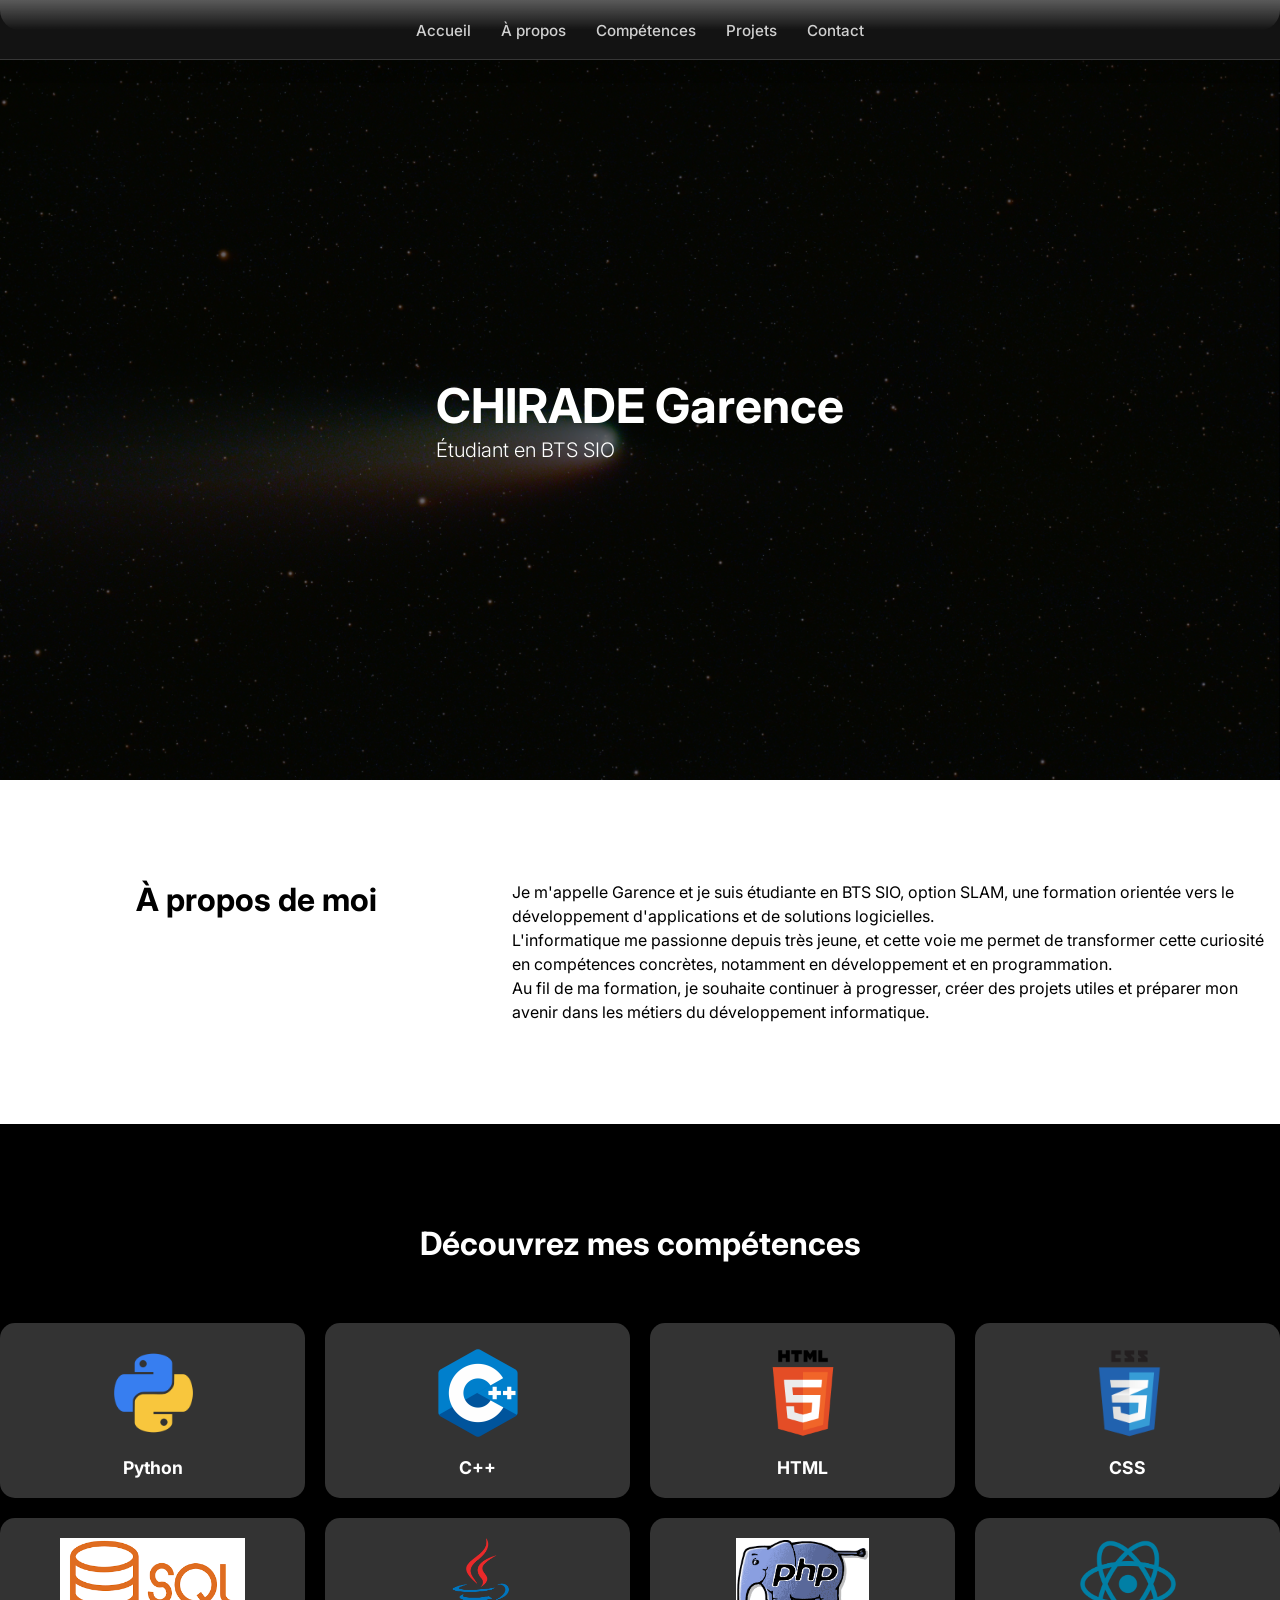
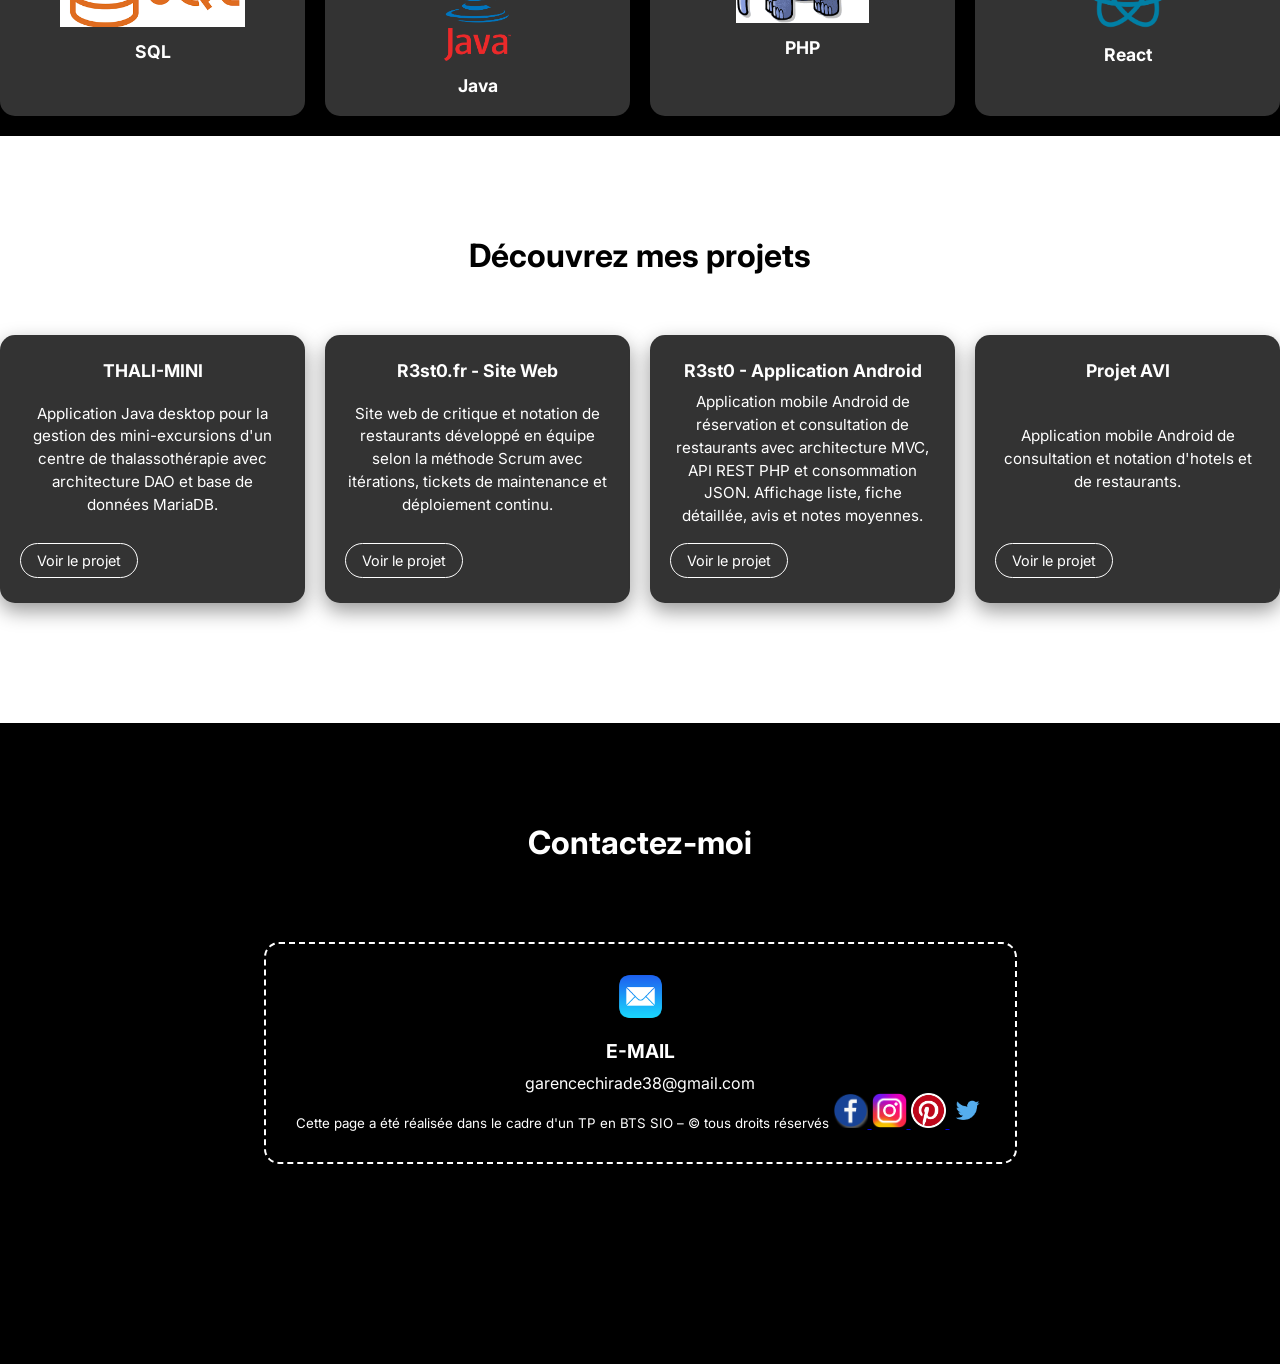
==== main/index.html @ 7b04d6c6 "ajout du site" ====
<!DOCTYPE html>
<html>
  <head>
    <meta charset="utf-8" />
    <title>Mon portfolio</title>
    <meta name="description" content="Ceci est mon portfolio étudiant" />
    <link href="https://fonts.googleapis.com/icon?family=Material+Icons" rel="stylesheet">
    <link rel="stylesheet" href="style.css">
  </head>

  <body>
    <!-- SVG Filters for Liquid Glass Effect -->
    <svg>
      <defs>
        <filter id="glass-distortion">
          <feTurbulence type="fractalNoise" baseFrequency="0.02" numOctaves="3" result="noise" />
          <feDisplacementMap in="SourceGraphic" in2="noise" scale="2" />
        </filter>
      </defs>
    </svg>

    <!-- Navigation Bar -->
    <nav>
      <div class="nav-glass-base"></div>
      <div class="nav-glass-tint"></div>
      <div class="nav-glass-shine"></div>

      <div class="nav-content">
        <ul class="nav-links">
          <li><a href="#home">Accueil</a></li>
          <li><a href="#about">À propos</a></li>
          <li><a href="#competences">Compétences</a></li>
          <li><a href="#projets">Projets</a></li>
          <li><a href="#contact">Contact</a></li>
        </ul>

        <button class="nav-toggle" id="nav-toggle">
          <span></span>
          <span></span>
          <span></span>
        </button>
      </div>
    </nav>

    <!-- Bande pour éviter que la navbar morde sur l'image -->
    <div class="nav-spacer"></div>

    <!-- Slider / Hero -->
    <div class="slider" id="home">
      <img src="../img/comete.jpg" class="slider-background" alt="Fond comète" />
      <div class="slider-content">
        <h1>CHIRADE Garence</h1>
        <p>Étudiant en BTS SIO</p>
      </div>
    </div>

    <!-- À propos -->
    <div class="section" id="about">
      <div class="boxed">
        <div class="flex">
          <div class="w40 boxed text-center">
            <h2>À propos de moi</h2>
          </div>
          <div class="w60">
            <p>
              Je m'appelle Garence et je suis étudiante en BTS SIO, option SLAM, une formation orientée vers le développement d'applications et de solutions logicielles.
            </p>
            <p>
              L'informatique me passionne depuis très jeune, et cette voie me permet de transformer cette curiosité en compétences concrètes, notamment en développement et en programmation.
            </p>
            <p>
              Au fil de ma formation, je souhaite continuer à progresser, créer des projets utiles et préparer mon avenir dans les métiers du développement informatique.
            </p>
          </div>
        </div>
      </div>
    </div>

    <!-- Compétences -->
    <div class="section dark" id="competences">
      <div class="boxed text-center">
        <h2>Découvrez mes compétences</h2>
        <div class="flex gap20">
          <div class="w25 skill end2">
            <a href="https://www.python.org/">
              <img src="../img/python.png" alt="Logo Python">
            </a>
            <h3>Python</h3>
          </div>
          <div class="w25 skill end2">
            <a href="https://fr.wikipedia.org/wiki/C%2B%2B/">
              <img src="../img/c++.png" alt="Logo C++">
            </a>
            <h3>C++</h3>
          </div>
          <div class="w25 skill end2">
            <a href="https://developer.mozilla.org/fr/docs/Web/HTML">
              <img src="../img/html.png" alt="Logo HTML">
            </a>
            <h3>HTML</h3>
          </div>
          <div class="w25 skill end2">
            <a href="https://developer.mozilla.org/fr/docs/Web/CSS">
              <img src="../img/css.png" alt="Logo CSS">
            </a>
            <h3>CSS</h3>
          </div>
        </div>


        <div class="flex gap20">
          <div class="w25 skill end2">
            <a href="https://fr.wikipedia.org/wiki/Structured_Query_Language">
              <img src="../img/sql.png" alt="Logo SQL" style="width:70%;">
            </a>
            <h3>SQL</h3>
          </div>
          <div class="w25 skill end2">
            <a href="https://fr.wikipedia.org/wiki/Java_(langage)">
              <img src="../img/java.png" alt="Logo Java" style="width:25%;">
            </a>
            <h3>Java</h3>
          </div>
          <div class="w25 skill end2">
            <a href="https://fr.wikipedia.org/wiki/PHP">
              <img src="../img/php.png" alt="Logo PHP"style="width:50%;">
            </a>
            <h3>PHP</h3>
          </div>
          <div class="w25 skill end2">
            <a href="https://fr.react.dev/">
              <img src="../img/react.png" alt="Logo React">
            </a>
            <h3>React</h3>
        </div>
      </div>
    </div>

    <div class="section" id="projets">
      <div class="boxed text-center">
        <h2 style="color: black;">Découvrez mes projets</h2>
        <div class="flex gap20">
          <div class="w25 projet-card">
            <h3>THALI-MINI</h3>
            <p>Application Java desktop pour la gestion des mini-excursions d'un centre de thalassothérapie avec architecture DAO et base de données MariaDB.</p>
            <a href="../projets/projet1_detail.html" class="btn-projet">Voir le projet</a>
          </div>
          
          <div class="w25 projet-card">
            <h3>R3st0.fr - Site Web</h3>
            <p>Site web de critique et notation de restaurants développé en équipe selon la méthode Scrum avec itérations, tickets de maintenance et déploiement continu.</p>
            <a href="../projets/projet2_detail.html" class="btn-projet">Voir le projet</a>
          </div>
          
          <div class="w25 projet-card">
            <h3>R3st0 - Application Android</h3>
            <p>Application mobile Android de réservation et consultation de restaurants avec architecture MVC, API REST PHP et consommation JSON. Affichage liste, fiche détaillée, avis et notes moyennes.</p>
            <a href="../projets/projet3_detail.html" class="btn-projet">Voir le projet</a>
          </div>
          
          <div class="w25 projet-card">
            <h3>Projet AVI</h3>
            <p>Application mobile Android de consultation et notation d'hotels et de restaurants.</p>
            <a href="#" class="btn-projet">Voir le projet</a>
          </div>
        </div>
      </div>
    </div>

    <!-- Contact -->
    <div class="section dark" id="contact">
      <div class="boxed text-center">
        <h2>Contactez-moi</h2>
        <div class="flex content-center">
          <div class="contact">
            <span class="icon text-center">
              <img class="imgend" src="../img/email.png" alt="Icône email">
            </span>
            <span class="label">E-mail</span>
            <span class="value">garencechirade38@gmail.com</span>
            <small class="end">
              Cette page a été réalisée dans le cadre d'un TP en BTS SIO – © tous droits réservés
              <a href="https://www.facebook.com/">
                <img class="imgend" src="../img/logo_facebook.png" alt="logo_facebook">
              </a>
              <a href="https://www.instagram.com/">
                <img class="imgend" src="../img/logo_insta.png" alt="logo_instagram">
              </a>
              <a href="https://fr.pinterest.com/">
                <img class="imgend" src="../img/logo_pinterest.png" alt="logo_pinterest">
              </a>
              <a href="https://x.com/?lang=fr">
                <img class="imgend" src="../img/logo_twitter.png" alt="logo_twitter">
              </a>
            </small>
          </div>
        </div>
      </div>
    </div>
  </body>
</html>
---- main/style.css ----
@import url('https://fonts.googleapis.com/css2?family=Inter:wght@100..900&display=swap');

/* Reset global */
* {
  margin: 0;
  padding: 0;
  box-sizing: border-box;
}
html {
  scroll-behavior: smooth;
}

body {
  font-family: "Inter", sans-serif;
  font-size: 16px;
}

/* --- SLIDER / HERO --- */

.slider {
  width: 100%;
  height: 80vh;
  position: relative;
  scroll-margin-top: 70px;
}

.slider-background {
  width: 100%;
  height: 100%;
  object-fit: cover;
  filter: brightness(40%);
}

.slider-content {
  position: absolute;
  top: 50%;
  left: 50%;
  transform: translate(-50%, -50%);
  text-align: center;
}

/* Hiérarchie des tailles de texte */
h1 {
  color: #fff;
  font-size: 3rem;      /* titre principal (slider) */
}

h2 {
  font-size: 2rem;      /* titres de sections */
  margin-bottom: 60px;
}

p {
  font-size: 1rem;      /* texte normal */
  line-height: 1.5em;
}

.slider-content p {
  color: #fff;
  font-size: 1.25rem;   /* sous-titre du slider, un peu plus grand que le texte normal */
  font-weight: 300;
  text-align: left;
}

/* --- SECTIONS GÉNÉRALES --- */

.section {
  padding: 100px 0;
  background-color: #fff;
}

.boxed {
  max-width: 1280px;
  margin-inline: auto;
}

.flex {
  display: flex;
}

.dark {
  background-color: black;
  color: #fff;
}

.w40 { width: 40%; }
.w60 { width: 60%; }
.w25 { width: 25%; }

.text-center {
  text-align: center;
}

.space-between {
  justify-content: space-between;
}

.gap20 {
  gap: 20px;
  margin-top: 20px;
  margin-bottom: 20px;
}

/* --- COMPÉTENCES --- */

.skill {
  background-color: #333;
  border-radius: 15px;
  padding: 20px;
}

.skill img {
  width: 100px;
}

.skill h3 {
  margin-top: 10px;
  font-size: 1.1rem;
}

/* zoom au survol sur les logos de compétences */
.end2 img {
  width: 100px;
  height: auto;
  transition: transform 0.3s;
}

.end2 img:hover {
  transform: scale(1.25);
}

/* --- CONTACT --- */

.icon {
  display: block;
  font-size: 40px;
}

.label {
  display: block;
  font-weight: 700;
  text-transform: uppercase;
  margin: 10px 0;
  font-size: 1.2rem;
}

.value {
  display: block;
  font-size: 1rem;
}

.contact {
  border: 2px dashed #fff;
  border-radius: 15px;
  padding: 30px;
  text-align: center;
  margin-top: 20px;
}

.content-center {
  justify-content: center;
}

.imgend {
  width: 45px;
}

.end img {
  width: 35px;
  height: auto;
  transition: transform 0.3s;
}

.end img:hover {
  transform: scale(1.25);
}

/* --- NAVBAR GLASS --- */

/* SVG Filter for Liquid Effect */
svg {
  position: absolute;
  width: 0;
  height: 0;
}

/* Navigation Bar Container */
nav {
  position: fixed;
  top: 0;
  left: 0;
  right: 0;
  z-index: 1000;
  padding: 0 20px;
  display: flex;
  align-items: center;
  justify-content: space-between;
  height: 60px;
  box-shadow: 0 4px 20px rgba(0, 0, 0, 0.2);
}

/* bande sous la navbar pour ne pas mordre sur l'image */
.nav-spacer {
  height: 60px;
  width: 100%;
  background: #000000;
}

/* Glass Effect Base Layer */
.nav-glass-base {
  position: absolute;
  top: 0;
  left: 0;
  right: 0;
  bottom: 0;
  background: rgba(255, 255, 255, 0.1);
  backdrop-filter: blur(10px);
  -webkit-backdrop-filter: blur(10px);
  border-bottom: 1px solid rgba(255, 255, 255, 0.2);
}

/* Glass Tint Layer */
.nav-glass-tint {
  position: absolute;
  top: 0;
  left: 0;
  right: 0;
  bottom: 0;
  background: rgba(0, 0, 0, 0.25);
  pointer-events: none;
}

/* Shine Layer */
.nav-glass-shine {
  position: absolute;
  top: 0;
  left: 0;
  right: 0;
  height: 50%;
  background: linear-gradient(180deg, rgba(255, 255, 255, 0.3) 0%, transparent 100%);
  pointer-events: none;
  border-radius: 0 0 20px 20px;
}

/* Navigation Content Container */
.nav-content {
  position: relative;
  z-index: 10;
  display: flex;
  align-items: center;
  justify-content: center;
  width: 100%;
  max-width: 1200px;
  margin: 0 auto;
}

/* Navigation Links */
.nav-links {
  display: flex;
  gap: 30px;
  list-style: none;
  align-items: center;
  height: 100%;
}

.nav-links a {
  color: rgba(255, 255, 255, 0.8);
  text-decoration: none;
  font-size: 0.95rem;
  font-weight: 500;
  transition: all 0.3s ease;
  position: relative;
  padding: 8px 0;
  display: flex;
  align-items: center;
  height: 60px;
}

.nav-links a::after {
  content: '';
  position: absolute;
  bottom: 0;
  left: 0;
  width: 0;
  height: 2px;
  background: #fff;
  transition: width 0.3s ease;
}

.nav-links a:hover {
  color: #fff;
}

.nav-links a:hover::after {
  width: 100%;
}

/* Toggle Button */
.nav-toggle {
  display: none;
  flex-direction: column;
  gap: 5px;
  background: none;
  border: none;
  cursor: pointer;
  z-index: 20;
}

.nav-toggle span {
  width: 25px;
  height: 2px;
  background: #fff;
  border-radius: 2px;
  transition: all 0.3s ease;
}

.nav-toggle.active span:nth-child(1) {
  transform: rotate(45deg) translate(10px, 10px);
}

.nav-toggle.active span:nth-child(2) {
  opacity: 0;
}

.nav-toggle.active span:nth-child(3) {
  transform: rotate(-45deg) translate(7px, -7px);
}

/* --- RESPONSIVE --- */

@media (max-width: 768px) {
  .nav-links {
    position: fixed;
    left: 0;
    top: 60px;
    width: 100%;
    flex-direction: column;
    gap: 0;
    background: rgba(0, 0, 0, 0.95);
    backdrop-filter: blur(10px);
    max-height: 0;
    overflow: hidden;
    transition: max-height 0.3s ease;
    padding: 0;
  }

  .nav-links.active {
    max-height: 400px;
    padding: 20px 0;
  }

  .nav-links a {
    justify-content: center;
    padding: 15px 20px;
    border-bottom: 1px solid rgba(255, 255, 255, 0.1);
  }

  .nav-toggle {
    display: flex;
  }

  .slider {
    height: 70vh;
  }

  h1 {
    font-size: 2.2rem;
  }

  .flex {
    flex-direction: column;
  }

  .w40,
  .w60,
  .w25 {
    width: 100%;
  }
}


/* --- PROJETS --- */
.projet-card {
background-color: #333;
color: #fff;
border-radius: 15px;
padding: 25px 20px;
display: flex;
flex-direction: column;
justify-content: space-between;
box-shadow: 0 8px 20px rgba(0, 0, 0, 0.4);
}

.projet-card h3 {
margin-bottom: 10px;
font-size: 1.1rem;
}

.projet-card p {
font-size: 0.95rem;
line-height: 1.5em;
margin-bottom: 15px;
}

.btn-projet {
display: inline-block;
align-self: flex-start;
padding: 8px 16px;
border-radius: 999px;
border: 1px solid #fff;
color: #fff;
text-decoration: none;
font-size: 0.9rem;
transition: all 0.3s ease;
}

.btn-projet:hover {
background-color: #fff;
color: #000;
transform: translateY(-2px);
}
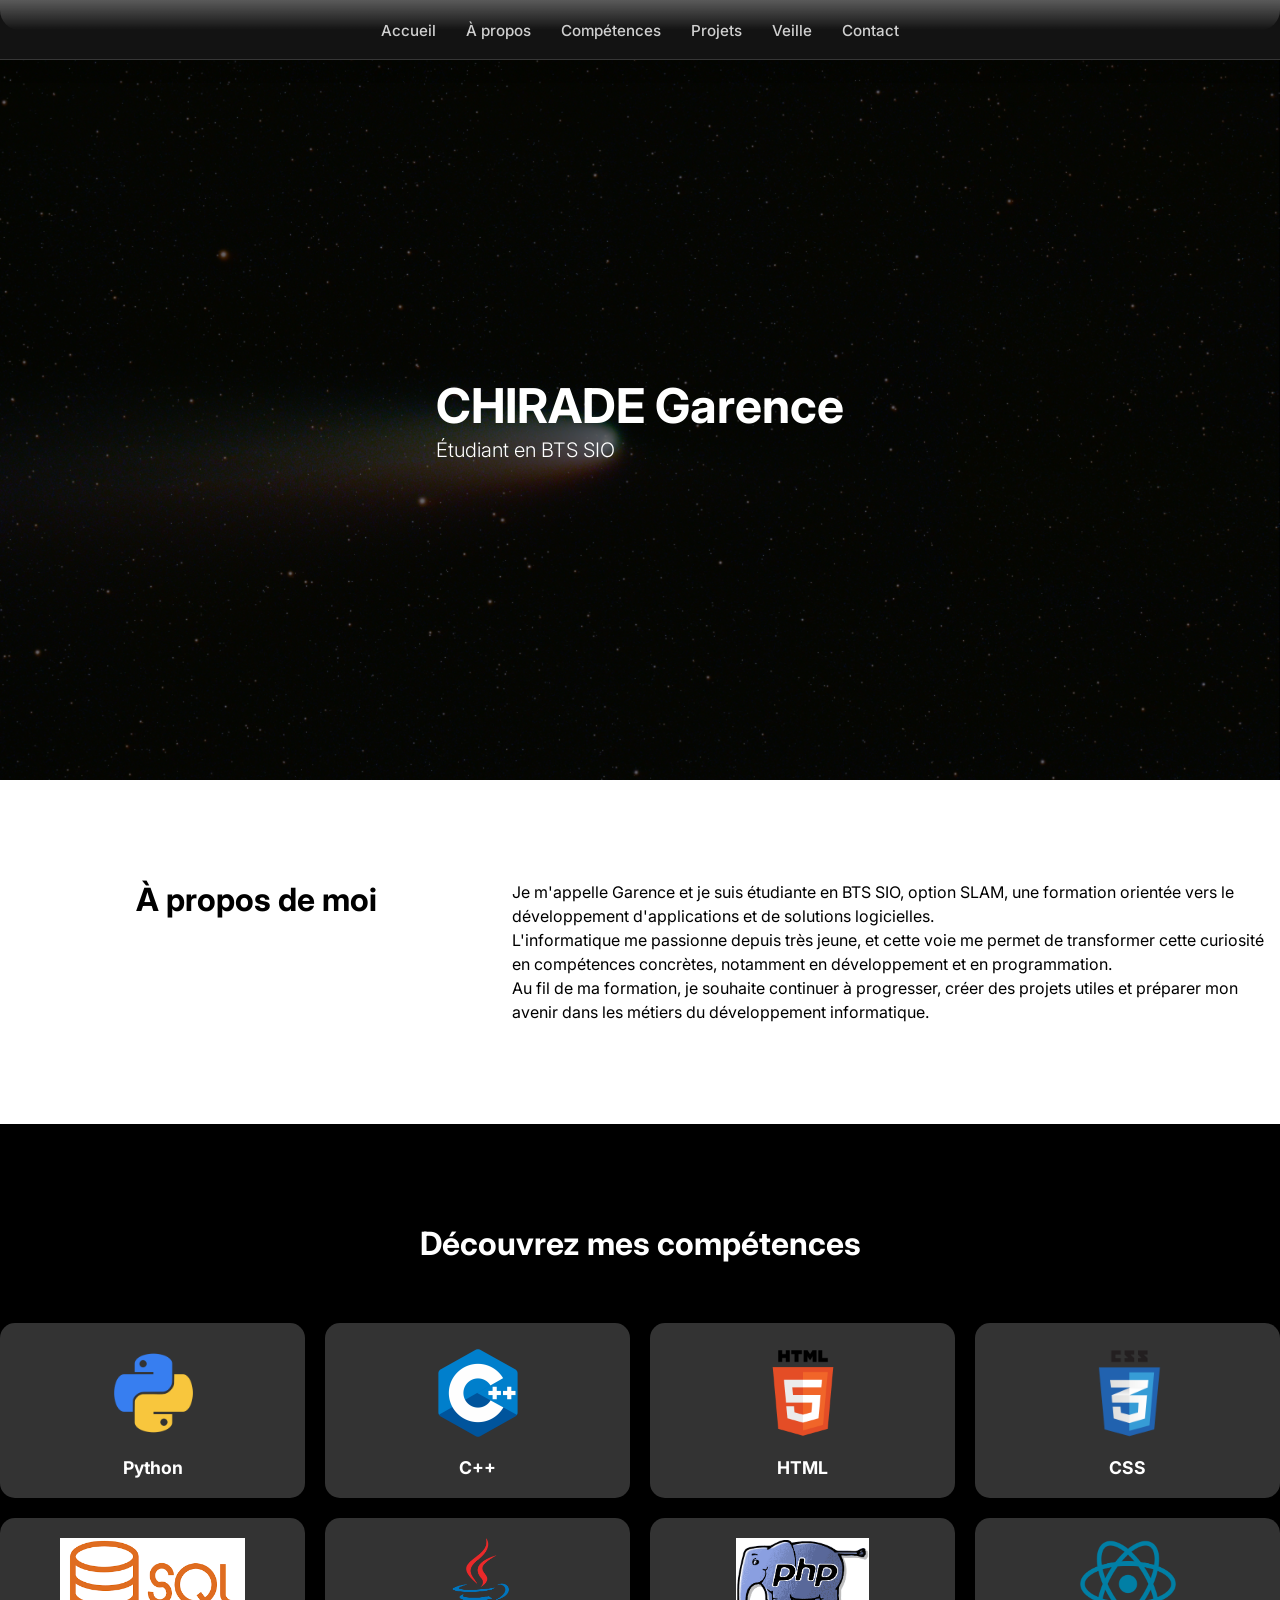
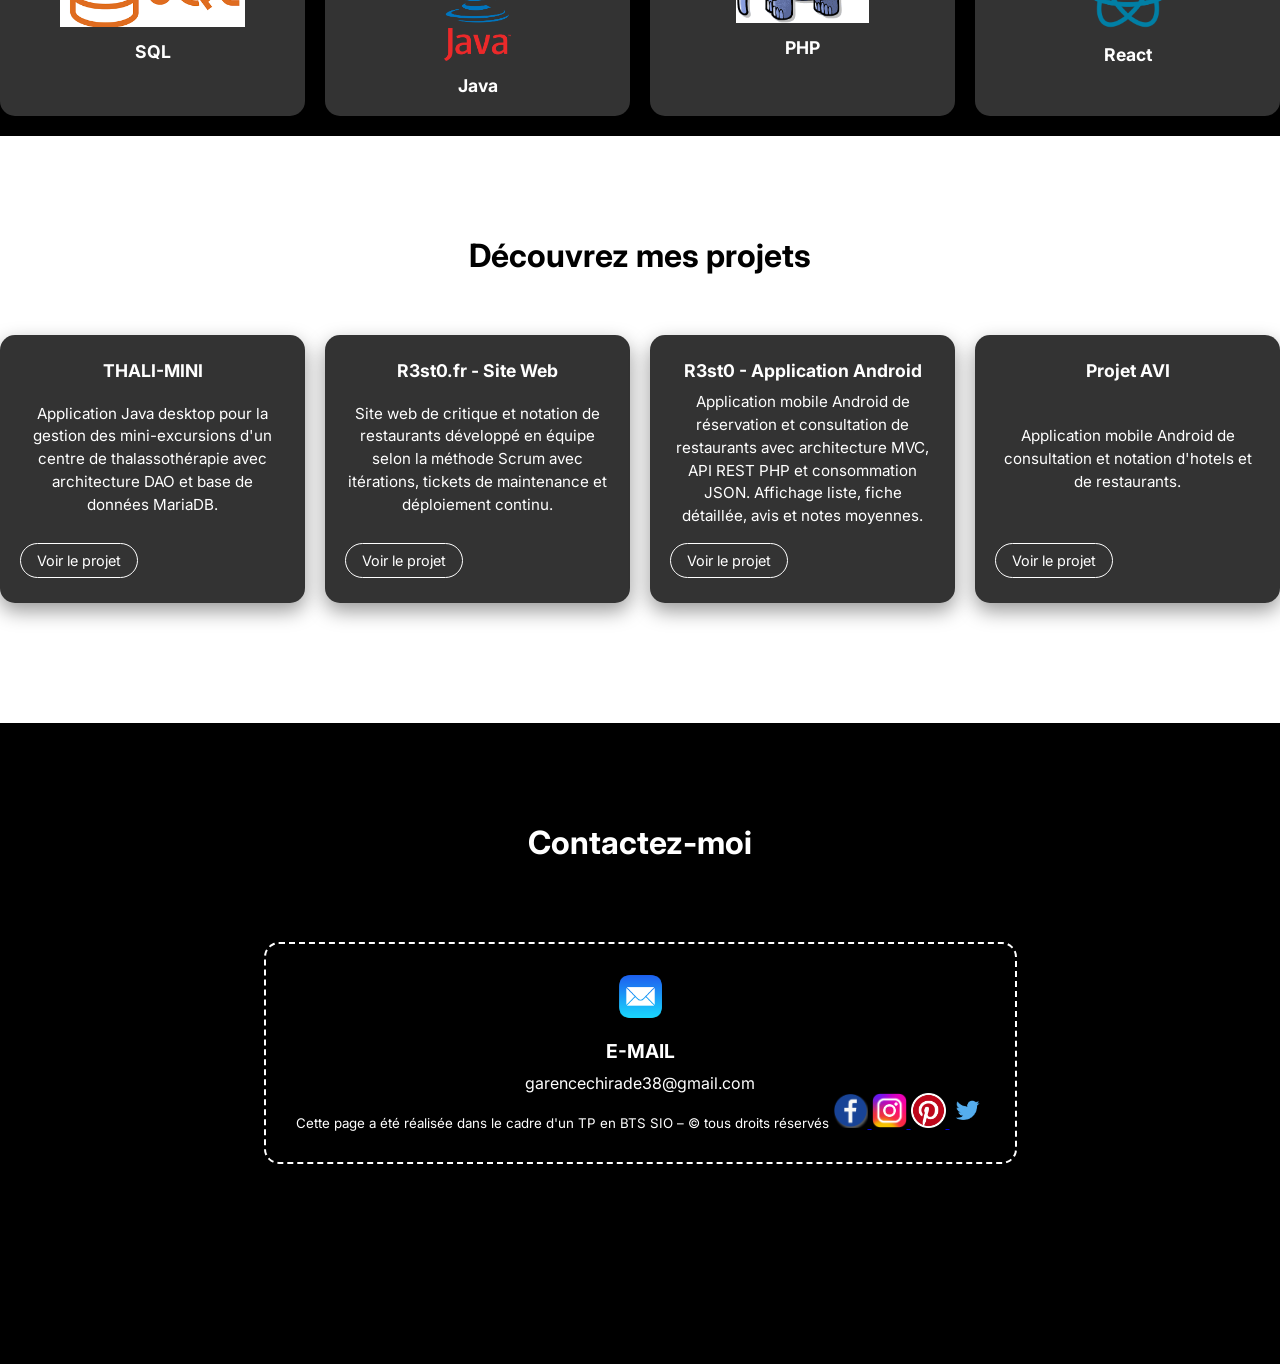
==== commit 0ac0a1f9: "ajout bouton veille" ====
--- a/main/index.html
+++ b/main/index.html
@@ -31,6 +31,7 @@
           <li><a href="#about">À propos</a></li>
           <li><a href="#competences">Compétences</a></li>
           <li><a href="#projets">Projets</a></li>
+          <li><a href="../veille_technologique/veille.html">Veille</a></li>
           <li><a href="#contact">Contact</a></li>
         </ul>
 
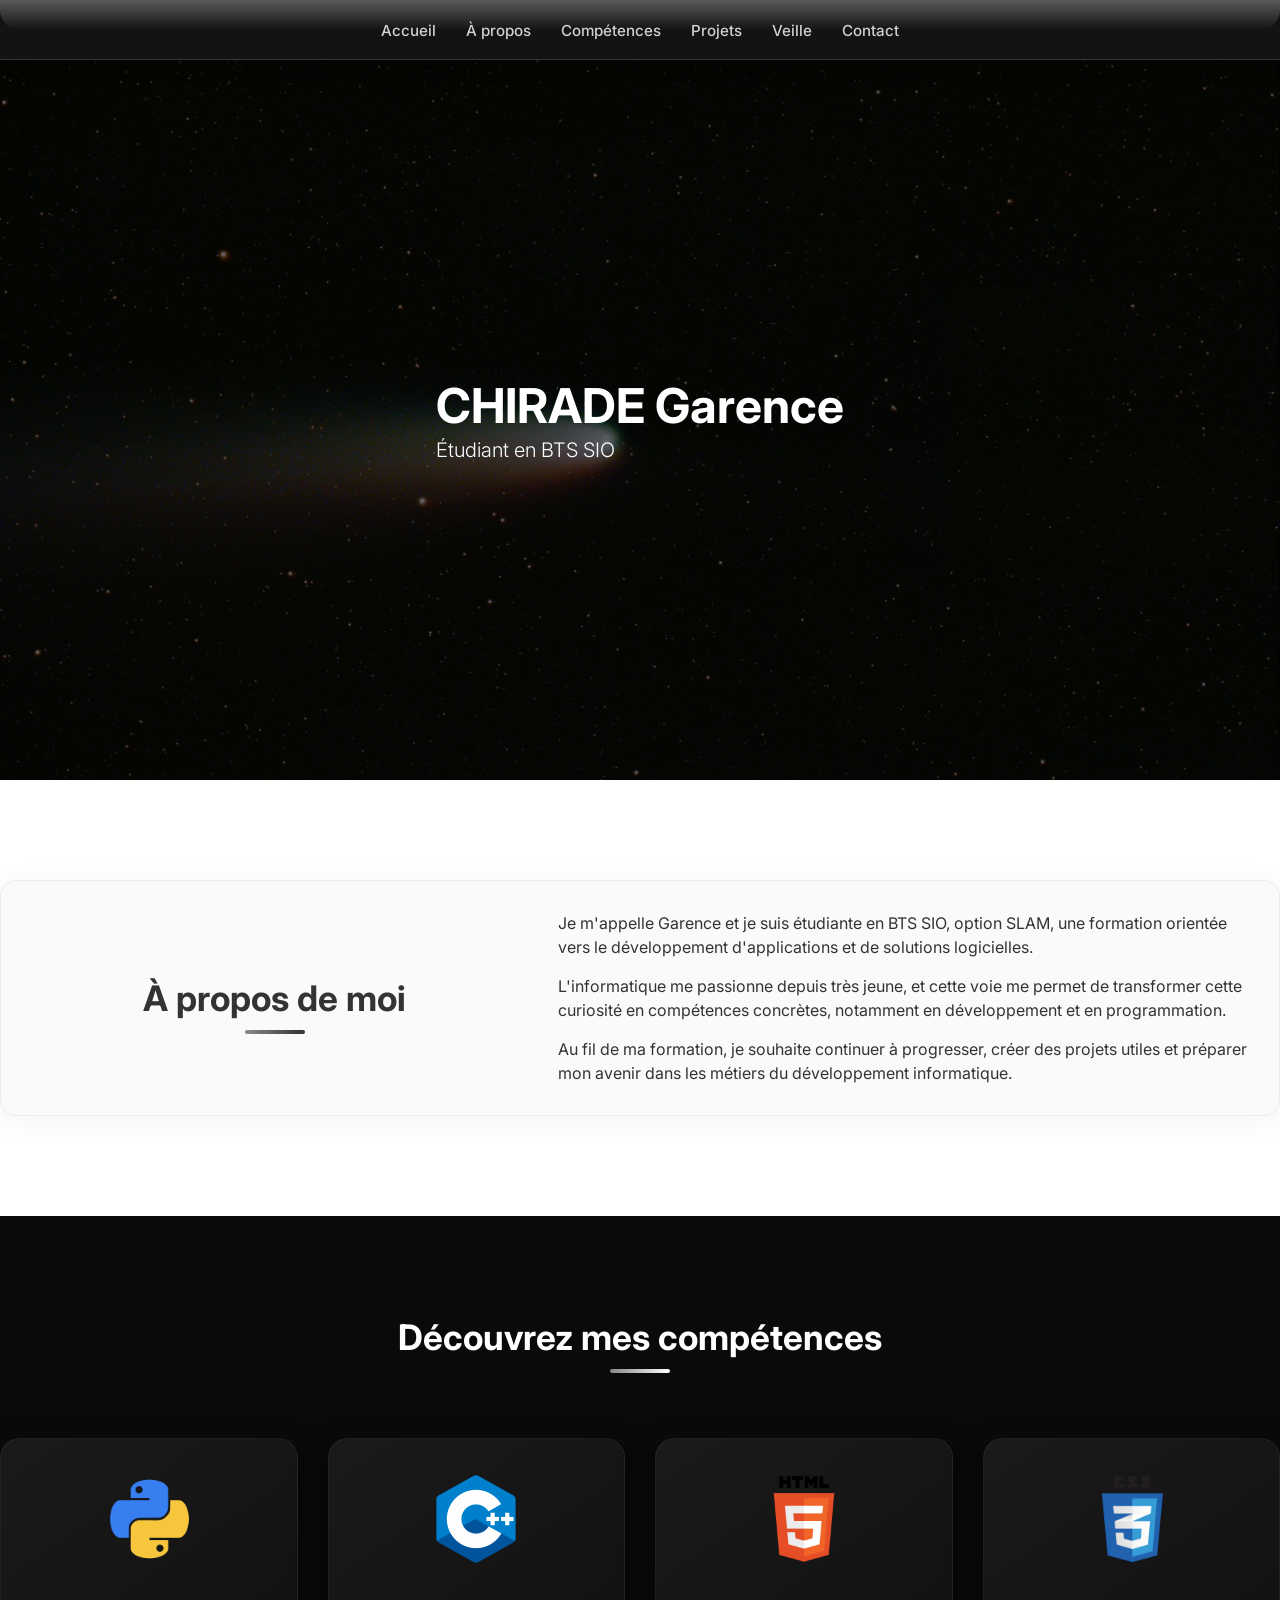
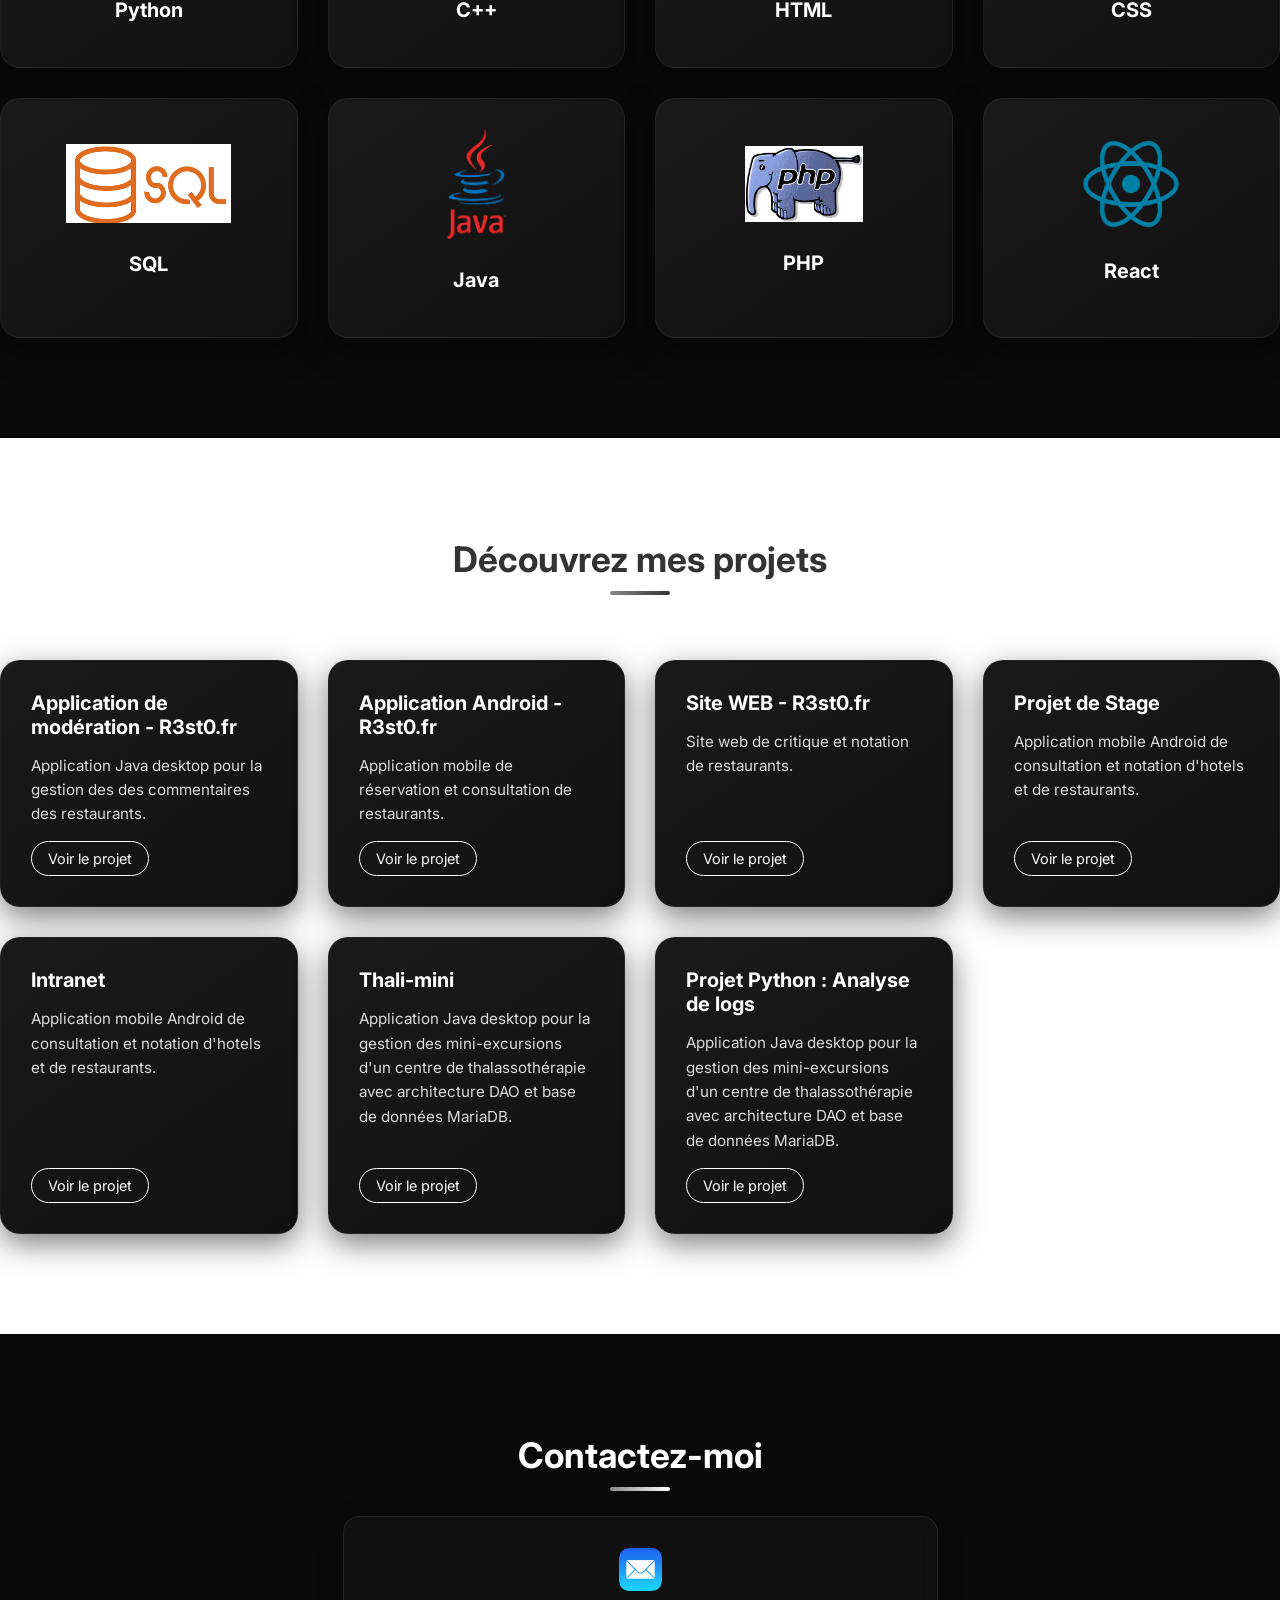
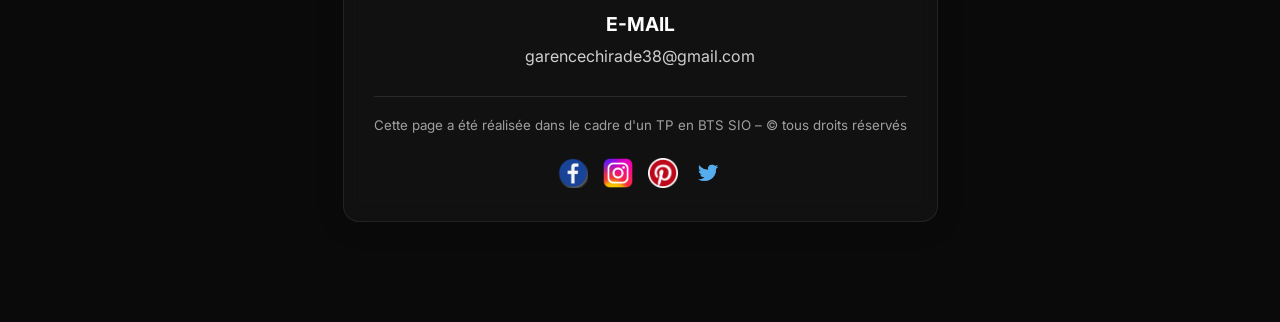
==== commit 175b8114: "Mise a jour du site" ====
--- a/main/index.html
+++ b/main/index.html
@@ -1,169 +1,192 @@
 <!DOCTYPE html>
 <html>
-  <head>
-    <meta charset="utf-8" />
-    <title>Mon portfolio</title>
-    <meta name="description" content="Ceci est mon portfolio étudiant" />
-    <link href="https://fonts.googleapis.com/icon?family=Material+Icons" rel="stylesheet">
-    <link rel="stylesheet" href="style.css">
-  </head>
-
-  <body>
-    <!-- SVG Filters for Liquid Glass Effect -->
-    <svg>
-      <defs>
-        <filter id="glass-distortion">
-          <feTurbulence type="fractalNoise" baseFrequency="0.02" numOctaves="3" result="noise" />
-          <feDisplacementMap in="SourceGraphic" in2="noise" scale="2" />
-        </filter>
-      </defs>
-    </svg>
-
-    <!-- Navigation Bar -->
-    <nav>
-      <div class="nav-glass-base"></div>
-      <div class="nav-glass-tint"></div>
-      <div class="nav-glass-shine"></div>
-
-      <div class="nav-content">
-        <ul class="nav-links">
-          <li><a href="#home">Accueil</a></li>
-          <li><a href="#about">À propos</a></li>
-          <li><a href="#competences">Compétences</a></li>
-          <li><a href="#projets">Projets</a></li>
-          <li><a href="../veille_technologique/veille.html">Veille</a></li>
-          <li><a href="#contact">Contact</a></li>
-        </ul>
-
-        <button class="nav-toggle" id="nav-toggle">
-          <span></span>
-          <span></span>
-          <span></span>
-        </button>
-      </div>
-    </nav>
-
-    <!-- Bande pour éviter que la navbar morde sur l'image -->
-    <div class="nav-spacer"></div>
-
-    <!-- Slider / Hero -->
-    <div class="slider" id="home">
-      <img src="../img/comete.jpg" class="slider-background" alt="Fond comète" />
-      <div class="slider-content">
-        <h1>CHIRADE Garence</h1>
-        <p>Étudiant en BTS SIO</p>
-      </div>
-    </div>
-
-    <!-- À propos -->
-    <div class="section" id="about">
-      <div class="boxed">
-        <div class="flex">
-          <div class="w40 boxed text-center">
-            <h2>À propos de moi</h2>
-          </div>
-          <div class="w60">
-            <p>
-              Je m'appelle Garence et je suis étudiante en BTS SIO, option SLAM, une formation orientée vers le développement d'applications et de solutions logicielles.
-            </p>
-            <p>
-              L'informatique me passionne depuis très jeune, et cette voie me permet de transformer cette curiosité en compétences concrètes, notamment en développement et en programmation.
-            </p>
-            <p>
-              Au fil de ma formation, je souhaite continuer à progresser, créer des projets utiles et préparer mon avenir dans les métiers du développement informatique.
-            </p>
-          </div>
-        </div>
-      </div>
-    </div>
-
-    <!-- Compétences -->
-    <div class="section dark" id="competences">
-      <div class="boxed text-center">
-        <h2>Découvrez mes compétences</h2>
-        <div class="flex gap20">
-          <div class="w25 skill end2">
-            <a href="https://www.python.org/">
-              <img src="../img/python.png" alt="Logo Python">
-            </a>
-            <h3>Python</h3>
-          </div>
-          <div class="w25 skill end2">
-            <a href="https://fr.wikipedia.org/wiki/C%2B%2B/">
-              <img src="../img/c++.png" alt="Logo C++">
-            </a>
-            <h3>C++</h3>
-          </div>
-          <div class="w25 skill end2">
-            <a href="https://developer.mozilla.org/fr/docs/Web/HTML">
-              <img src="../img/html.png" alt="Logo HTML">
-            </a>
-            <h3>HTML</h3>
-          </div>
-          <div class="w25 skill end2">
-            <a href="https://developer.mozilla.org/fr/docs/Web/CSS">
-              <img src="../img/css.png" alt="Logo CSS">
-            </a>
-            <h3>CSS</h3>
-          </div>
-        </div>
-
-
-        <div class="flex gap20">
-          <div class="w25 skill end2">
-            <a href="https://fr.wikipedia.org/wiki/Structured_Query_Language">
-              <img src="../img/sql.png" alt="Logo SQL" style="width:70%;">
-            </a>
-            <h3>SQL</h3>
-          </div>
-          <div class="w25 skill end2">
-            <a href="https://fr.wikipedia.org/wiki/Java_(langage)">
-              <img src="../img/java.png" alt="Logo Java" style="width:25%;">
-            </a>
-            <h3>Java</h3>
-          </div>
-          <div class="w25 skill end2">
-            <a href="https://fr.wikipedia.org/wiki/PHP">
-              <img src="../img/php.png" alt="Logo PHP"style="width:50%;">
-            </a>
-            <h3>PHP</h3>
-          </div>
-          <div class="w25 skill end2">
-            <a href="https://fr.react.dev/">
-              <img src="../img/react.png" alt="Logo React">
-            </a>
-            <h3>React</h3>
-        </div>
-      </div>
-    </div>
-
-    <div class="section" id="projets">
-      <div class="boxed text-center">
-        <h2 style="color: black;">Découvrez mes projets</h2>
-        <div class="flex gap20">
-          <div class="w25 projet-card">
-            <h3>THALI-MINI</h3>
-            <p>Application Java desktop pour la gestion des mini-excursions d'un centre de thalassothérapie avec architecture DAO et base de données MariaDB.</p>
-            <a href="../projets/projet1_detail.html" class="btn-projet">Voir le projet</a>
-          </div>
-          
-          <div class="w25 projet-card">
-            <h3>R3st0.fr - Site Web</h3>
-            <p>Site web de critique et notation de restaurants développé en équipe selon la méthode Scrum avec itérations, tickets de maintenance et déploiement continu.</p>
-            <a href="../projets/projet2_detail.html" class="btn-projet">Voir le projet</a>
-          </div>
-          
-          <div class="w25 projet-card">
-            <h3>R3st0 - Application Android</h3>
-            <p>Application mobile Android de réservation et consultation de restaurants avec architecture MVC, API REST PHP et consommation JSON. Affichage liste, fiche détaillée, avis et notes moyennes.</p>
-            <a href="../projets/projet3_detail.html" class="btn-projet">Voir le projet</a>
-          </div>
-          
-          <div class="w25 projet-card">
-            <h3>Projet AVI</h3>
+
+<head>
+  <meta charset="utf-8" />
+  <title>Mon portfolio</title>
+  <meta name="description" content="Ceci est mon portfolio étudiant" />
+  <link href="https://fonts.googleapis.com/icon?family=Material+Icons" rel="stylesheet">
+  <link rel="stylesheet" href="style.css">
+</head>
+
+<body>
+  <!-- SVG Filters for Liquid Glass Effect -->
+  <svg>
+    <defs>
+      <filter id="glass-distortion">
+        <feTurbulence type="fractalNoise" baseFrequency="0.02" numOctaves="3" result="noise" />
+        <feDisplacementMap in="SourceGraphic" in2="noise" scale="2" />
+      </filter>
+    </defs>
+  </svg>
+
+  <!-- Navigation Bar -->
+  <nav>
+    <div class="nav-glass-base"></div>
+    <div class="nav-glass-tint"></div>
+    <div class="nav-glass-shine"></div>
+
+    <div class="nav-content">
+      <ul class="nav-links">
+        <li><a href="#home">Accueil</a></li>
+        <li><a href="#about">À propos</a></li>
+        <li><a href="#competences">Compétences</a></li>
+        <li><a href="#projets">Projets</a></li>
+        <li><a href="../veille_technologique/veille.html">Veille</a></li>
+        <li><a href="#contact">Contact</a></li>
+      </ul>
+
+      <button class="nav-toggle" id="nav-toggle">
+        <span></span>
+        <span></span>
+        <span></span>
+      </button>
+    </div>
+  </nav>
+
+  <!-- Bande pour éviter que la navbar morde sur l'image -->
+  <div class="nav-spacer"></div>
+
+  <!-- Slider / Hero -->
+  <div class="slider" id="home">
+    <img src="../img/comete.jpg" class="slider-background" alt="Fond comète" />
+    <div class="slider-content">
+      <h1>CHIRADE Garence</h1>
+      <p>Étudiant en BTS SIO</p>
+    </div>
+  </div>
+
+  <!-- À propos -->
+  <div class="section" id="about">
+    <div class="boxed">
+      <div class="glass-card-light" style="display: flex; flex-wrap: wrap; align-items: center; gap: 40px;">
+        <div class="w40 text-center" style="min-width: 300px;">
+          <h2 class="section-title" style="margin-bottom: 0;">À propos de moi</h2>
+        </div>
+        <div class="w60" style="min-width: 300px; flex: 1;">
+          <p style="margin-bottom: 15px;">
+            Je m'appelle Garence et je suis étudiante en BTS SIO, option SLAM, une formation orientée vers le
+            développement d'applications et de solutions logicielles.
+          </p>
+          <p style="margin-bottom: 15px;">
+            L'informatique me passionne depuis très jeune, et cette voie me permet de transformer cette curiosité en
+            compétences concrètes, notamment en développement et en programmation.
+          </p>
+          <p>
+            Au fil de ma formation, je souhaite continuer à progresser, créer des projets utiles et préparer mon avenir
+            dans les métiers du développement informatique.
+          </p>
+        </div>
+      </div>
+    </div>
+  </div>
+
+  <!-- Compétences -->
+  <div class="section dark" id="competences">
+    <div class="boxed text-center">
+      <h2 class="section-title">Découvrez mes compétences</h2>
+      <div class="grid-cards">
+        <div class="premium-card-dark skill end2">
+          <a href="https://www.python.org/">
+            <img src="../img/python.png" alt="Logo Python">
+          </a>
+          <h3>Python</h3>
+        </div>
+        <div class="premium-card-dark skill end2">
+          <a href="https://fr.wikipedia.org/wiki/C%2B%2B/">
+            <img src="../img/c++.png" alt="Logo C++">
+          </a>
+          <h3>C++</h3>
+        </div>
+        <div class="premium-card-dark skill end2">
+          <a href="https://developer.mozilla.org/fr/docs/Web/HTML">
+            <img src="../img/html.png" alt="Logo HTML">
+          </a>
+          <h3>HTML</h3>
+        </div>
+        <div class="premium-card-dark skill end2">
+          <a href="https://developer.mozilla.org/fr/docs/Web/CSS">
+            <img src="../img/css.png" alt="Logo CSS">
+          </a>
+          <h3>CSS</h3>
+        </div>
+        <div class="premium-card-dark skill end2">
+          <a href="https://fr.wikipedia.org/wiki/Structured_Query_Language">
+            <img src="../img/sql.png" alt="Logo SQL" style="width:70%;">
+          </a>
+          <h3>SQL</h3>
+        </div>
+        <div class="premium-card-dark skill end2">
+          <a href="https://fr.wikipedia.org/wiki/Java_(langage)">
+            <img src="../img/java.png" alt="Logo Java" style="width:25%;">
+          </a>
+          <h3>Java</h3>
+        </div>
+        <div class="premium-card-dark skill end2">
+          <a href="https://fr.wikipedia.org/wiki/PHP">
+            <img src="../img/php.png" alt="Logo PHP" style="width:50%;">
+          </a>
+          <h3>PHP</h3>
+        </div>
+        <div class="premium-card-dark skill end2">
+          <a href="https://fr.react.dev/">
+            <img src="../img/react.png" alt="Logo React">
+          </a>
+          <h3>React</h3>
+        </div>
+      </div>
+    </div>
+  </div>
+
+  <div class="section" id="projets">
+    <div class="boxed text-center">
+      <h2 class="section-title">Découvrez mes projets</h2>
+        <div class="grid-cards" style="text-align: left;">
+
+          <div class="premium-card-dark">
+            <h3>Application de modération - R3st0.fr</h3>
+            <p>Application Java desktop pour la gestion des des commentaires des restaurants.</p>
+            <a href="../projets/projet8_application_R3st0.html" class="btn-projet">Voir le projet</a>
+          </div>
+
+          <div class="premium-card-dark">
+            <h3>Application Android - R3st0.fr</h3>
+            <p>Application mobile de réservation et consultation de restaurants.</p>
+            <a href="../projets/projet6_application_android_R3st0.html" class="btn-projet">Voir le projet</a>
+          </div>
+
+          <div class="premium-card-dark">
+            <h3>Site WEB - R3st0.fr</h3>
+            <p>Site web de critique et notation de restaurants.</p>
+            <a href="../projets/projet5_site_web_R3st0.html" class="btn-projet">Voir le projet</a>
+          </div>
+
+          <div class="premium-card-dark">
+            <h3>Projet de Stage</h3>
             <p>Application mobile Android de consultation et notation d'hotels et de restaurants.</p>
-            <a href="#" class="btn-projet">Voir le projet</a>
-          </div>
+            <a href="../projets/projet4_application_AVI.html" class="btn-projet">Voir le projet</a>
+          </div>
+
+          <div class="premium-card-dark">
+            <h3>Intranet</h3>
+            <p>Application mobile Android de consultation et notation d'hotels et de restaurants.</p>
+            <a href="../projets/projet3_intranet.html" class="btn-projet">Voir le projet</a>
+          </div>
+
+          <div class="premium-card-dark">
+            <h3>Thali-mini</h3>
+            <p>Application Java desktop pour la gestion des mini-excursions d'un centre de thalassothérapie avec
+              architecture DAO et base de données MariaDB.</p>
+            <a href="../projets/projet2_thali-mini.html" class="btn-projet">Voir le projet</a>
+          </div>
+
+          <div class="premium-card-dark">
+            <h3>Projet Python : Analyse de logs</h3>
+            <p>Application Java desktop pour la gestion des mini-excursions d'un centre de thalassothérapie avec
+              architecture DAO et base de données MariaDB.</p>
+            <a href="../projets/projet1_logs.html" class="btn-projet">Voir le projet</a>
+          </div>
+
         </div>
       </div>
     </div>
@@ -171,32 +194,36 @@
     <!-- Contact -->
     <div class="section dark" id="contact">
       <div class="boxed text-center">
-        <h2>Contactez-moi</h2>
+        <h2 class="section-title">Contactez-moi</h2>
         <div class="flex content-center">
-          <div class="contact">
+          <div class="glass-card-dark" style="max-width: 600px; text-align: center;">
             <span class="icon text-center">
               <img class="imgend" src="../img/email.png" alt="Icône email">
             </span>
-            <span class="label">E-mail</span>
-            <span class="value">garencechirade38@gmail.com</span>
-            <small class="end">
+            <span class="label" style="color: #fff;">E-mail</span>
+            <span class="value" style="color: rgba(255,255,255,0.8); margin-bottom: 30px;">garencechirade38@gmail.com</span>
+            <hr style="border: none; border-top: 1px solid rgba(255,255,255,0.1); margin: 20px 0;">
+            <small class="end" style="color: rgba(255,255,255,0.6); display: flex; flex-direction: column; gap: 15px; align-items: center;">
               Cette page a été réalisée dans le cadre d'un TP en BTS SIO – © tous droits réservés
-              <a href="https://www.facebook.com/">
-                <img class="imgend" src="../img/logo_facebook.png" alt="logo_facebook">
-              </a>
-              <a href="https://www.instagram.com/">
-                <img class="imgend" src="../img/logo_insta.png" alt="logo_instagram">
-              </a>
-              <a href="https://fr.pinterest.com/">
-                <img class="imgend" src="../img/logo_pinterest.png" alt="logo_pinterest">
-              </a>
-              <a href="https://x.com/?lang=fr">
-                <img class="imgend" src="../img/logo_twitter.png" alt="logo_twitter">
-              </a>
+              <div style="display: flex; gap: 15px; justify-content: center; margin-top: 10px;">
+                <a href="https://www.facebook.com/">
+                  <img class="imgend" src="../img/logo_facebook.png" alt="logo_facebook" style="width: 30px;">
+                </a>
+                <a href="https://www.instagram.com/">
+                  <img class="imgend" src="../img/logo_insta.png" alt="logo_instagram" style="width: 30px;">
+                </a>
+                <a href="https://fr.pinterest.com/">
+                  <img class="imgend" src="../img/logo_pinterest.png" alt="logo_pinterest" style="width: 30px;">
+                </a>
+                <a href="https://x.com/?lang=fr">
+                  <img class="imgend" src="../img/logo_twitter.png" alt="logo_twitter" style="width: 30px;">
+                </a>
+              </div>
             </small>
           </div>
         </div>
       </div>
     </div>
-  </body>
-</html>
+</body>
+
+</html>
--- a/main/style.css
+++ b/main/style.css
@@ -13,6 +13,8 @@
 body {
   font-family: "Inter", sans-serif;
   font-size: 16px;
+  background-color: #f8f9fa;
+  color: #333;
 }
 
 /* --- SLIDER / HERO --- */
@@ -67,6 +69,7 @@
 .section {
   padding: 100px 0;
   background-color: #fff;
+  color: #333;
 }
 
 .boxed {
@@ -79,7 +82,7 @@
 }
 
 .dark {
-  background-color: black;
+  background-color: #0a0a0a;
   color: #fff;
 }
 
@@ -104,18 +107,23 @@
 /* --- COMPÉTENCES --- */
 
 .skill {
-  background-color: #333;
-  border-radius: 15px;
-  padding: 20px;
+  display: flex;
+  flex-direction: column;
+  align-items: center;
+  justify-content: center;
 }
 
 .skill img {
-  width: 100px;
+  width: 80px;
+  height: 80px;
+  object-fit: contain;
+  margin-bottom: 15px;
 }
 
 .skill h3 {
   margin-top: 10px;
   font-size: 1.1rem;
+  color: #fff;
 }
 
 /* zoom au survol sur les logos de compétences */
@@ -380,42 +388,127 @@
 
 
 /* --- PROJETS --- */
-.projet-card {
-background-color: #333;
-color: #fff;
-border-radius: 15px;
-padding: 25px 20px;
-display: flex;
-flex-direction: column;
-justify-content: space-between;
-box-shadow: 0 8px 20px rgba(0, 0, 0, 0.4);
-}
-
-.projet-card h3 {
-margin-bottom: 10px;
-font-size: 1.1rem;
-}
-
-.projet-card p {
-font-size: 0.95rem;
-line-height: 1.5em;
-margin-bottom: 15px;
-}
 
 .btn-projet {
-display: inline-block;
-align-self: flex-start;
-padding: 8px 16px;
-border-radius: 999px;
-border: 1px solid #fff;
-color: #fff;
-text-decoration: none;
-font-size: 0.9rem;
-transition: all 0.3s ease;
+  display: inline-block;
+  align-self: flex-start;
+  padding: 8px 16px;
+  border-radius: 999px;
+  border: 1px solid #fff;
+  color: #fff;
+  text-decoration: none;
+  font-size: 0.9rem;
+  transition: all 0.3s ease;
 }
 
 .btn-projet:hover {
-background-color: #fff;
-color: #000;
-transform: translateY(-2px);
+  background-color: #fff;
+  color: #000;
+  transform: translateY(-2px);
+}
+
+/* --- AMÉLIORATIONS VISUELLES PREMIUM --- */
+
+.grid-cards {
+  display: grid;
+  grid-template-columns: repeat(auto-fit, minmax(250px, 1fr));
+  gap: 30px;
+  margin-top: 40px;
+}
+
+.glass-card-dark {
+  background: rgba(255, 255, 255, 0.03);
+  border: 1px solid rgba(255, 255, 255, 0.08);
+  border-radius: 16px;
+  padding: 30px;
+  box-shadow: 0 4px 30px rgba(0, 0, 0, 0.1);
+  backdrop-filter: blur(10px);
+  -webkit-backdrop-filter: blur(10px);
+  transition: transform 0.3s ease, border-color 0.3s ease, box-shadow 0.3s ease;
+  text-align: left;
+}
+
+.glass-card-dark:hover {
+  transform: translateY(-5px);
+  border-color: rgba(255, 255, 255, 0.2);
+  box-shadow: 0 10px 40px rgba(0, 0, 0, 0.3);
+}
+
+.glass-card-light {
+  background: rgba(0, 0, 0, 0.02);
+  border: 1px solid rgba(0, 0, 0, 0.05);
+  border-radius: 16px;
+  padding: 30px;
+  box-shadow: 0 4px 30px rgba(0, 0, 0, 0.05);
+  backdrop-filter: blur(10px);
+  -webkit-backdrop-filter: blur(10px);
+  transition: transform 0.3s ease, border-color 0.3s ease, box-shadow 0.3s ease;
+  text-align: left;
+}
+
+.glass-card-light:hover {
+  transform: translateY(-5px);
+  border-color: rgba(0, 0, 0, 0.1);
+  box-shadow: 0 10px 40px rgba(0, 0, 0, 0.1);
+}
+
+.premium-card-dark {
+  background: linear-gradient(145deg, #1a1a1a, #111);
+  color: #fff;
+  border-radius: 20px;
+  padding: 30px;
+  box-shadow: 0 10px 30px rgba(0,0,0,0.5);
+  border: 1px solid rgba(255,255,255,0.05);
+  transition: transform 0.3s ease, box-shadow 0.3s ease;
+  display: flex;
+  flex-direction: column;
+}
+
+.premium-card-dark h3 {
+  font-size: 1.25rem;
+  margin-bottom: 15px;
+  color: #fff;
+}
+
+.premium-card-dark p {
+  color: rgba(255,255,255,0.85);
+  font-size: 0.95rem;
+  line-height: 1.6;
+  margin-bottom: 15px;
+  flex-grow: 1;
+}
+
+.premium-card-dark:hover {
+  transform: translateY(-8px);
+  box-shadow: 0 15px 40px rgba(0,0,0,0.8);
+  border-color: rgba(255,255,255,0.1);
+}
+
+.section-title {
+  font-size: 2.2rem;
+  font-weight: 700;
+  margin-bottom: 40px;
+  position: relative;
+  display: inline-block;
+  color: #333;
+}
+
+.dark .section-title {
+  color: #fff;
+}
+
+.section-title::after {
+  content: '';
+  position: absolute;
+  bottom: -15px;
+  left: 50%;
+  transform: translateX(-50%);
+  width: 60px;
+  height: 4px;
+  background: linear-gradient(90deg, #888, #333);
+  border-radius: 2px;
+}
+
+.dark .section-title::after {
+  background: linear-gradient(90deg, #888, #fff);
 }
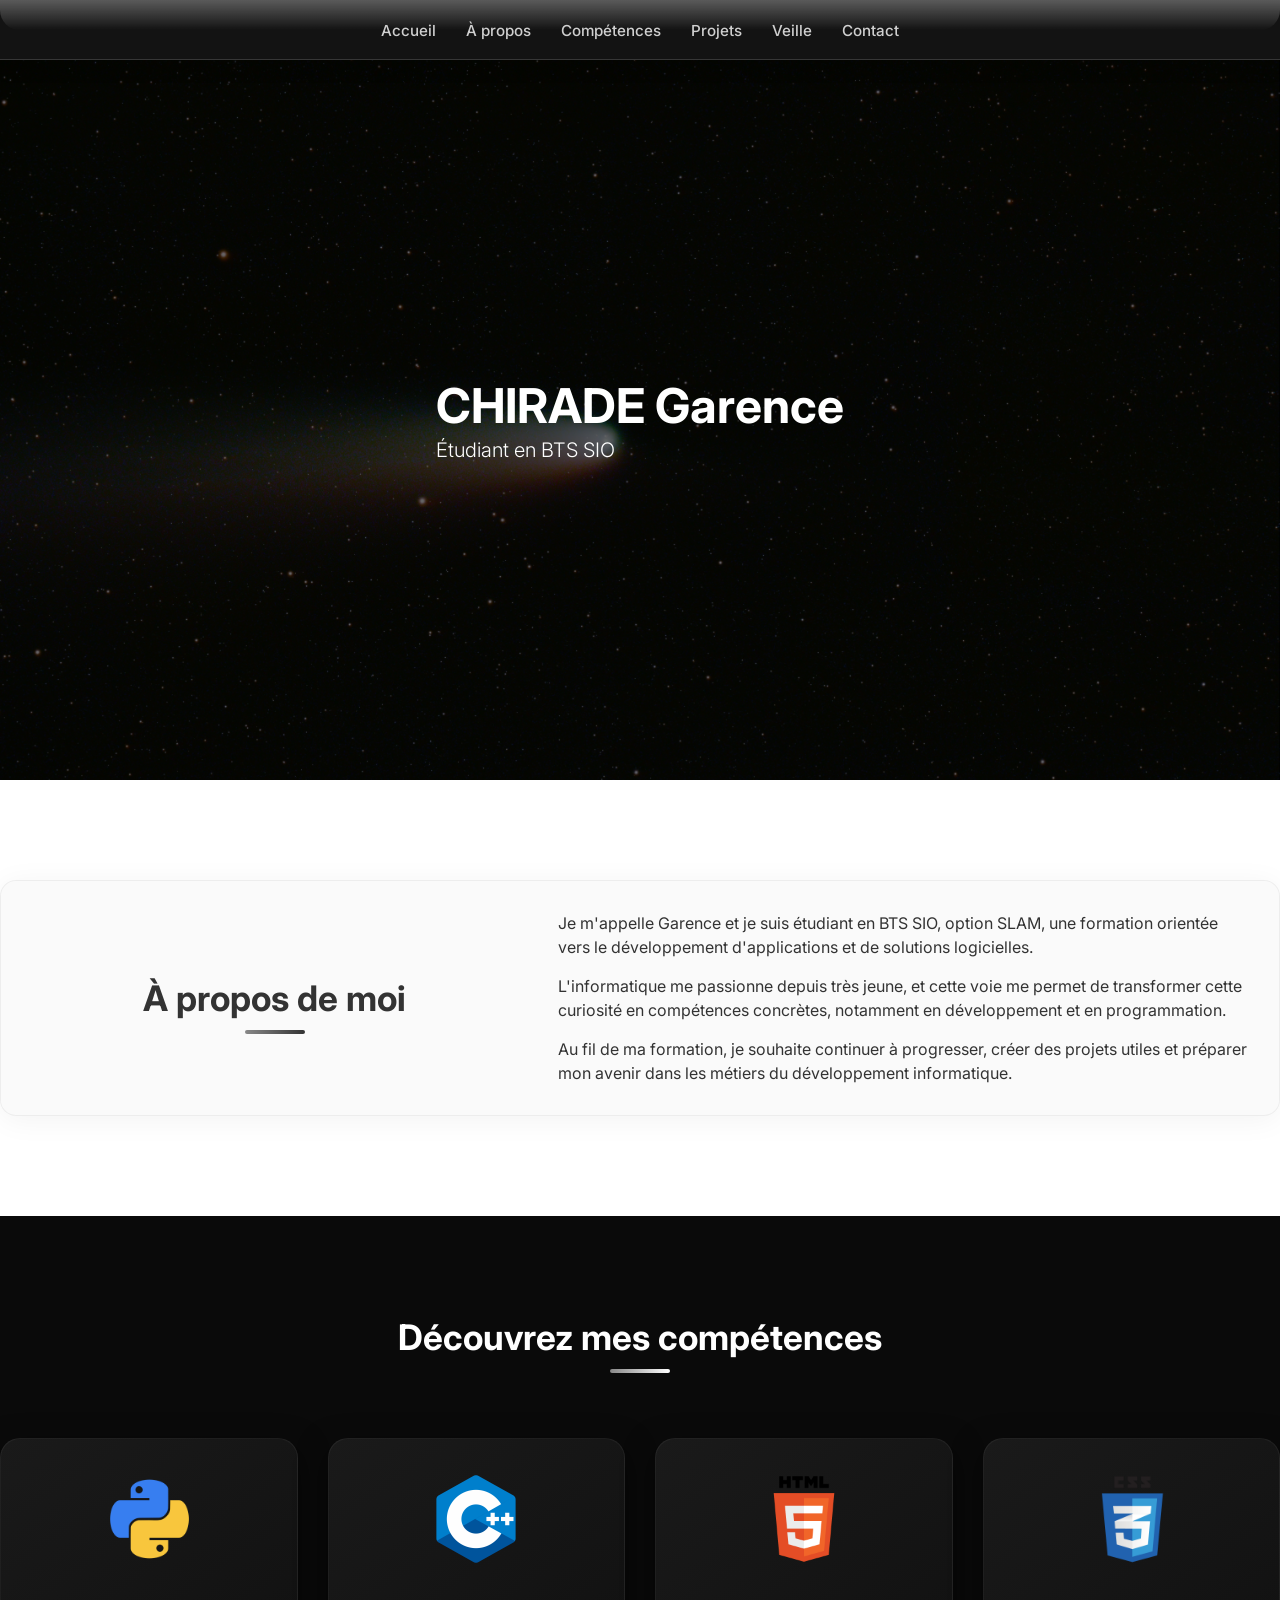
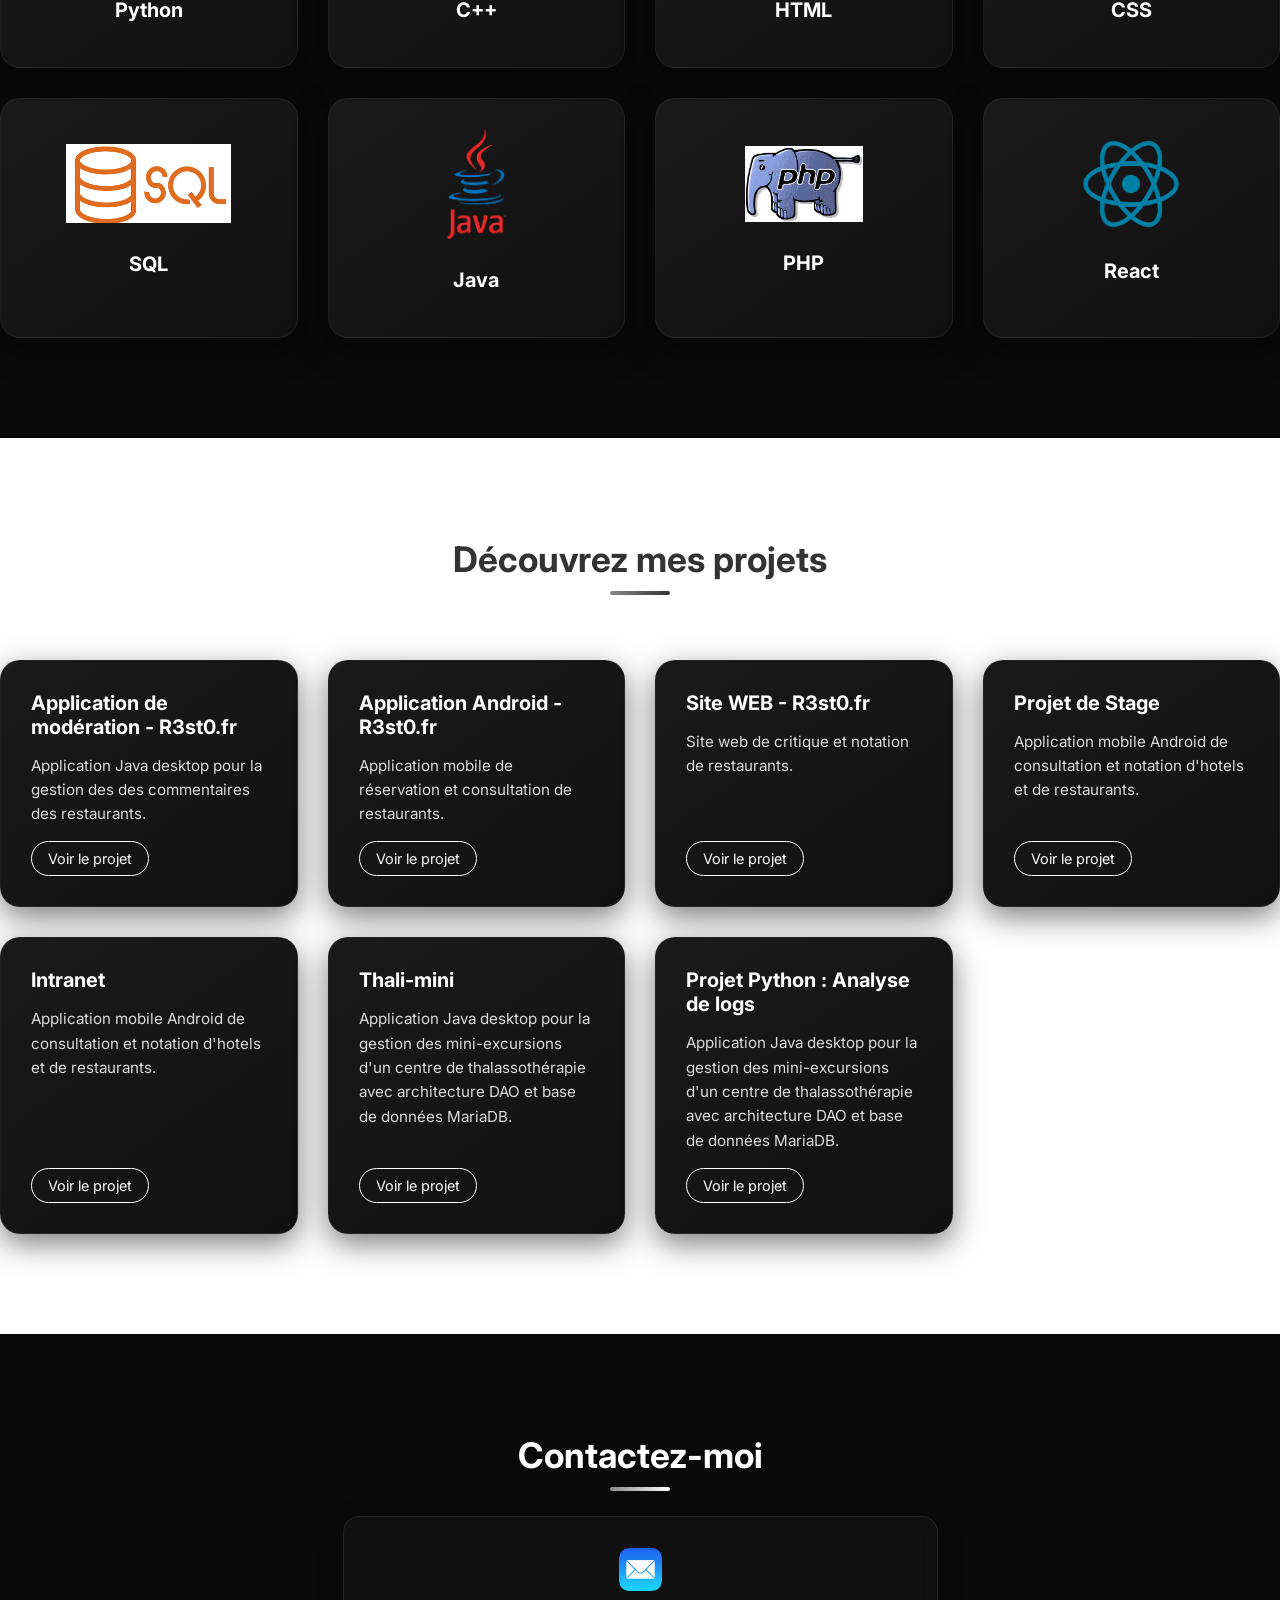
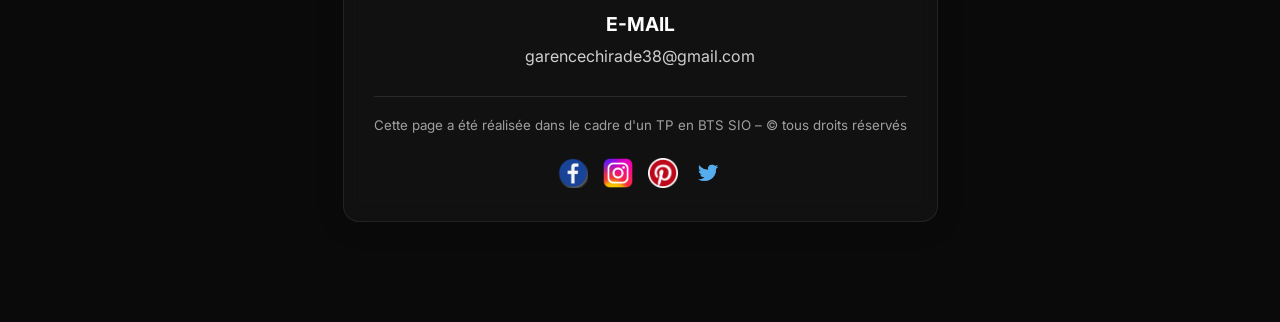
==== commit 4865fe0c: "erreur orthographe" ====
--- a/main/index.html
+++ b/main/index.html
@@ -65,7 +65,7 @@
         </div>
         <div class="w60" style="min-width: 300px; flex: 1;">
           <p style="margin-bottom: 15px;">
-            Je m'appelle Garence et je suis étudiante en BTS SIO, option SLAM, une formation orientée vers le
+            Je m'appelle Garence et je suis étudiant en BTS SIO, option SLAM, une formation orientée vers le
             développement d'applications et de solutions logicielles.
           </p>
           <p style="margin-bottom: 15px;">
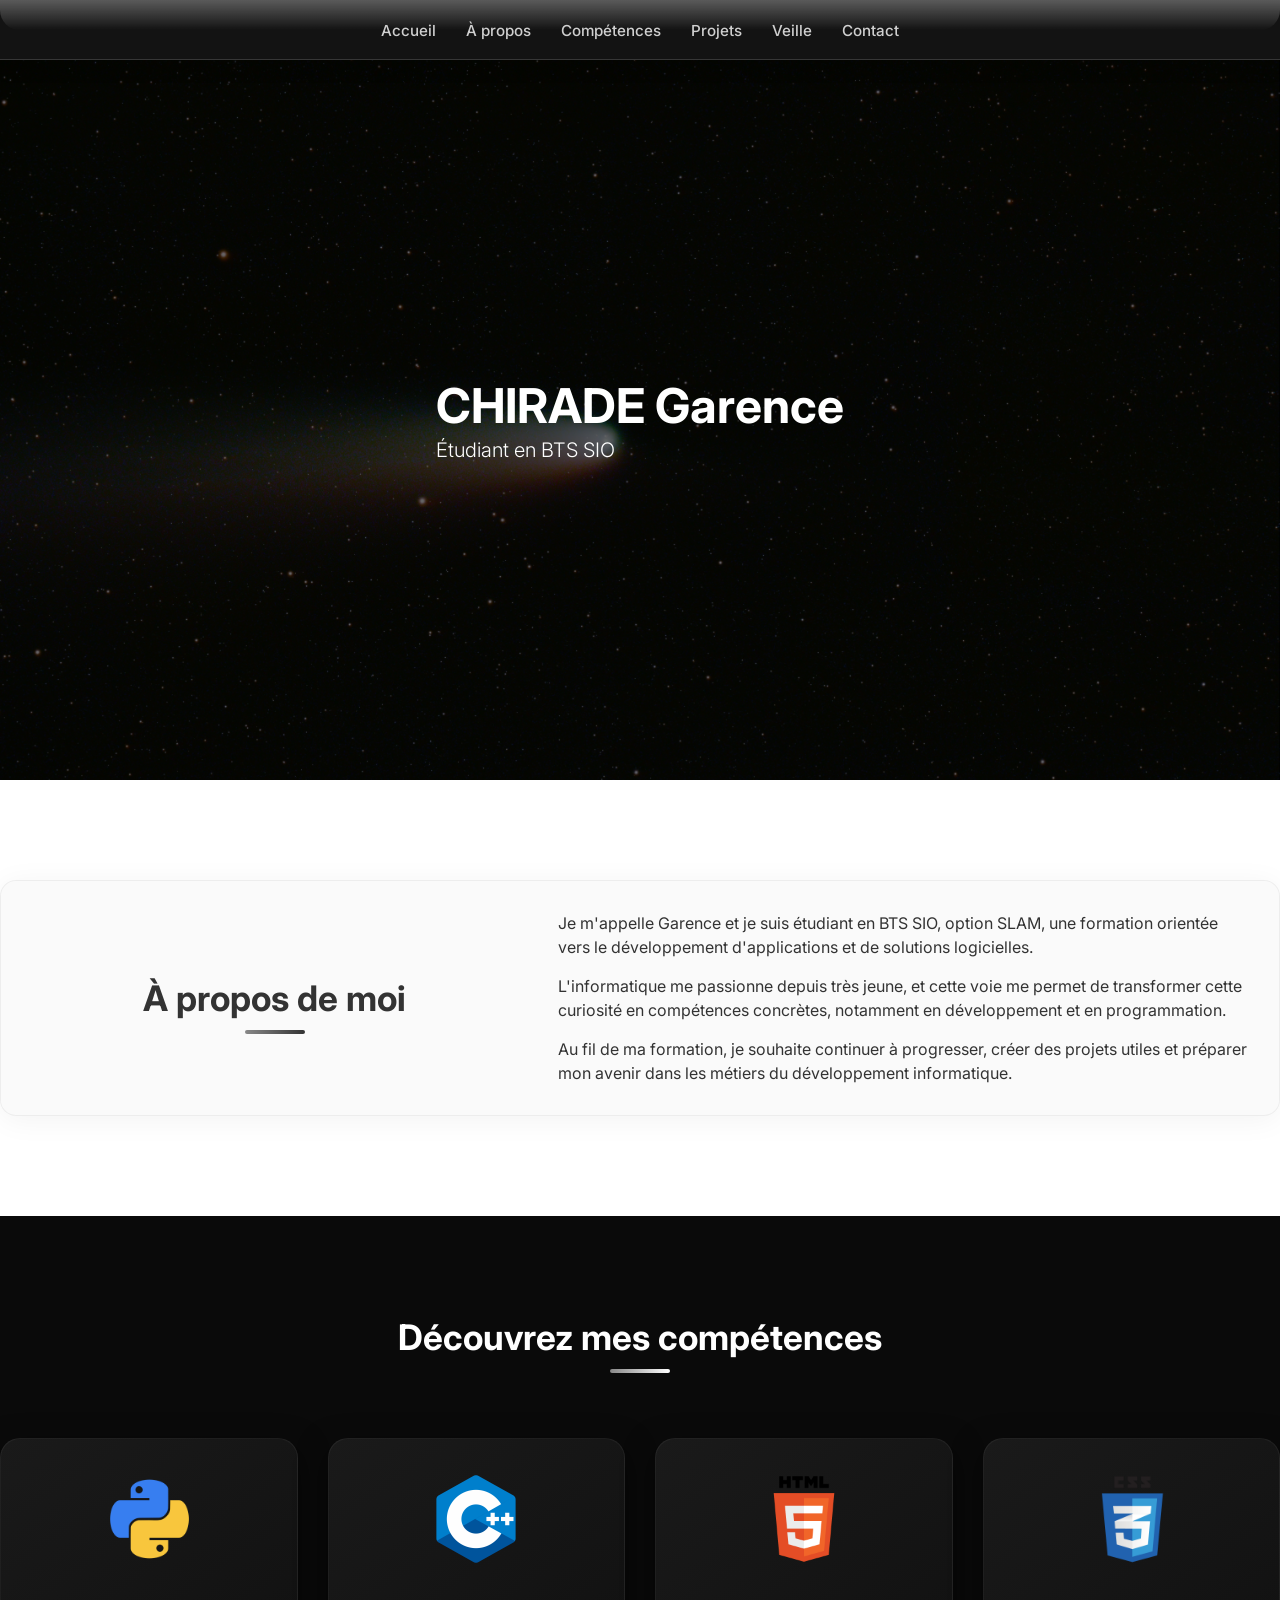
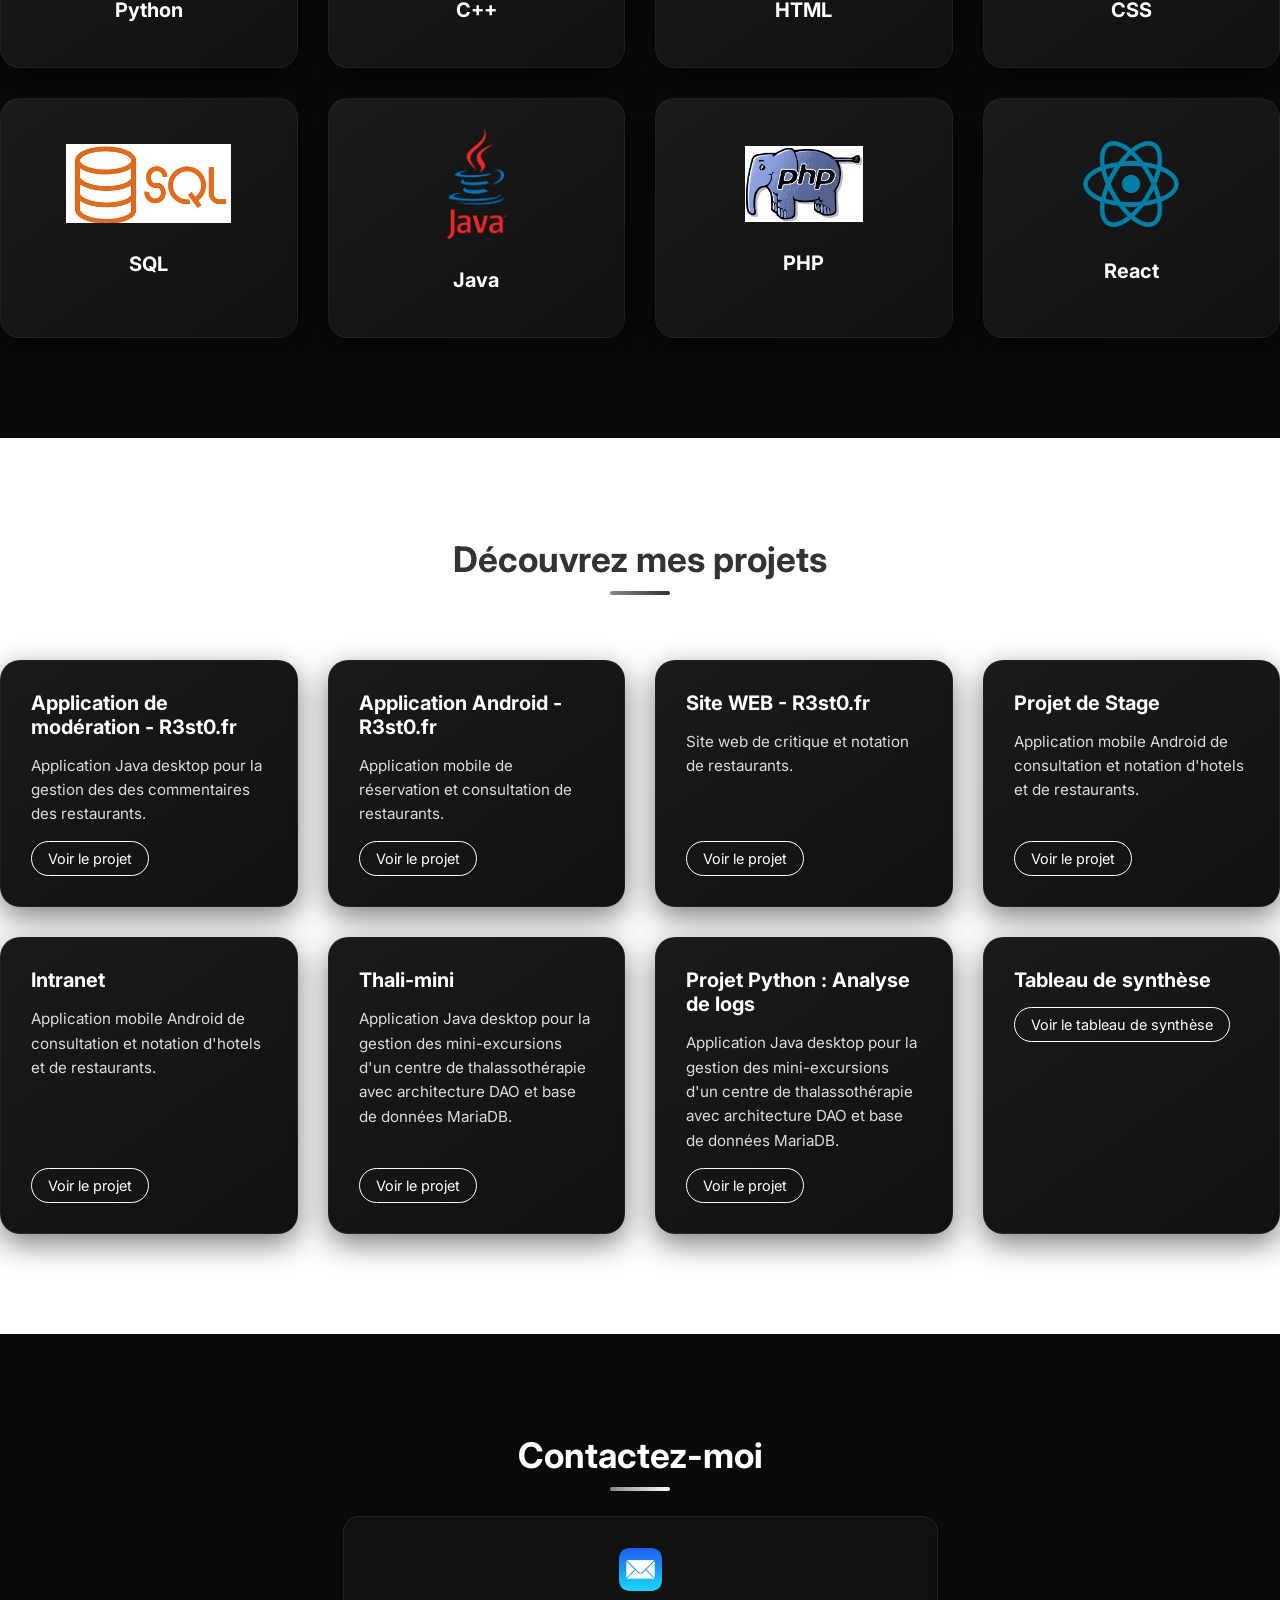
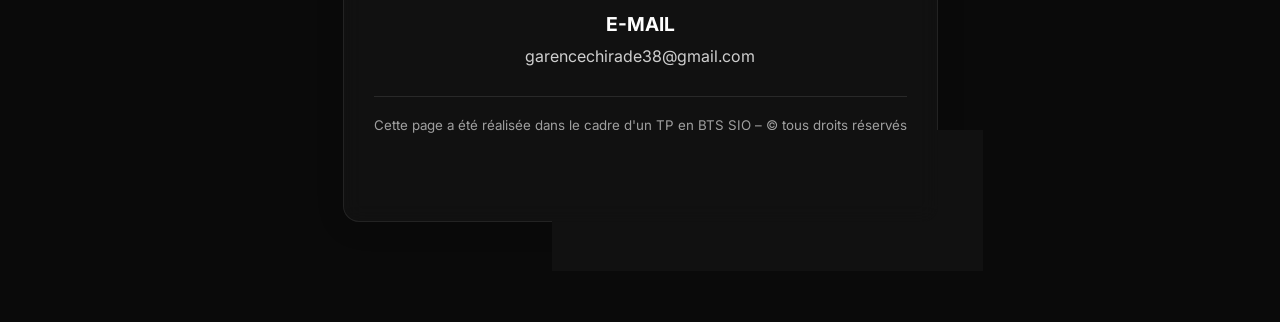
==== commit 797c76a3: "Nouvelle version" ====
--- a/main/index.html
+++ b/main/index.html
@@ -185,6 +185,11 @@
             <p>Application Java desktop pour la gestion des mini-excursions d'un centre de thalassothérapie avec
               architecture DAO et base de données MariaDB.</p>
             <a href="../projets/projet1_logs.html" class="btn-projet">Voir le projet</a>
+          </div>
+
+          <div class="premium-card-dark">
+            <h3>Tableau de synthèse</h3>
+            <a href="../projets/Tableau_de_synthese_CHIRADE_Garence_Epreuve_E5_BTS_SIO.pdf" class="btn-projet">Voir le tableau de synthèse</a>
           </div>
 
         </div>
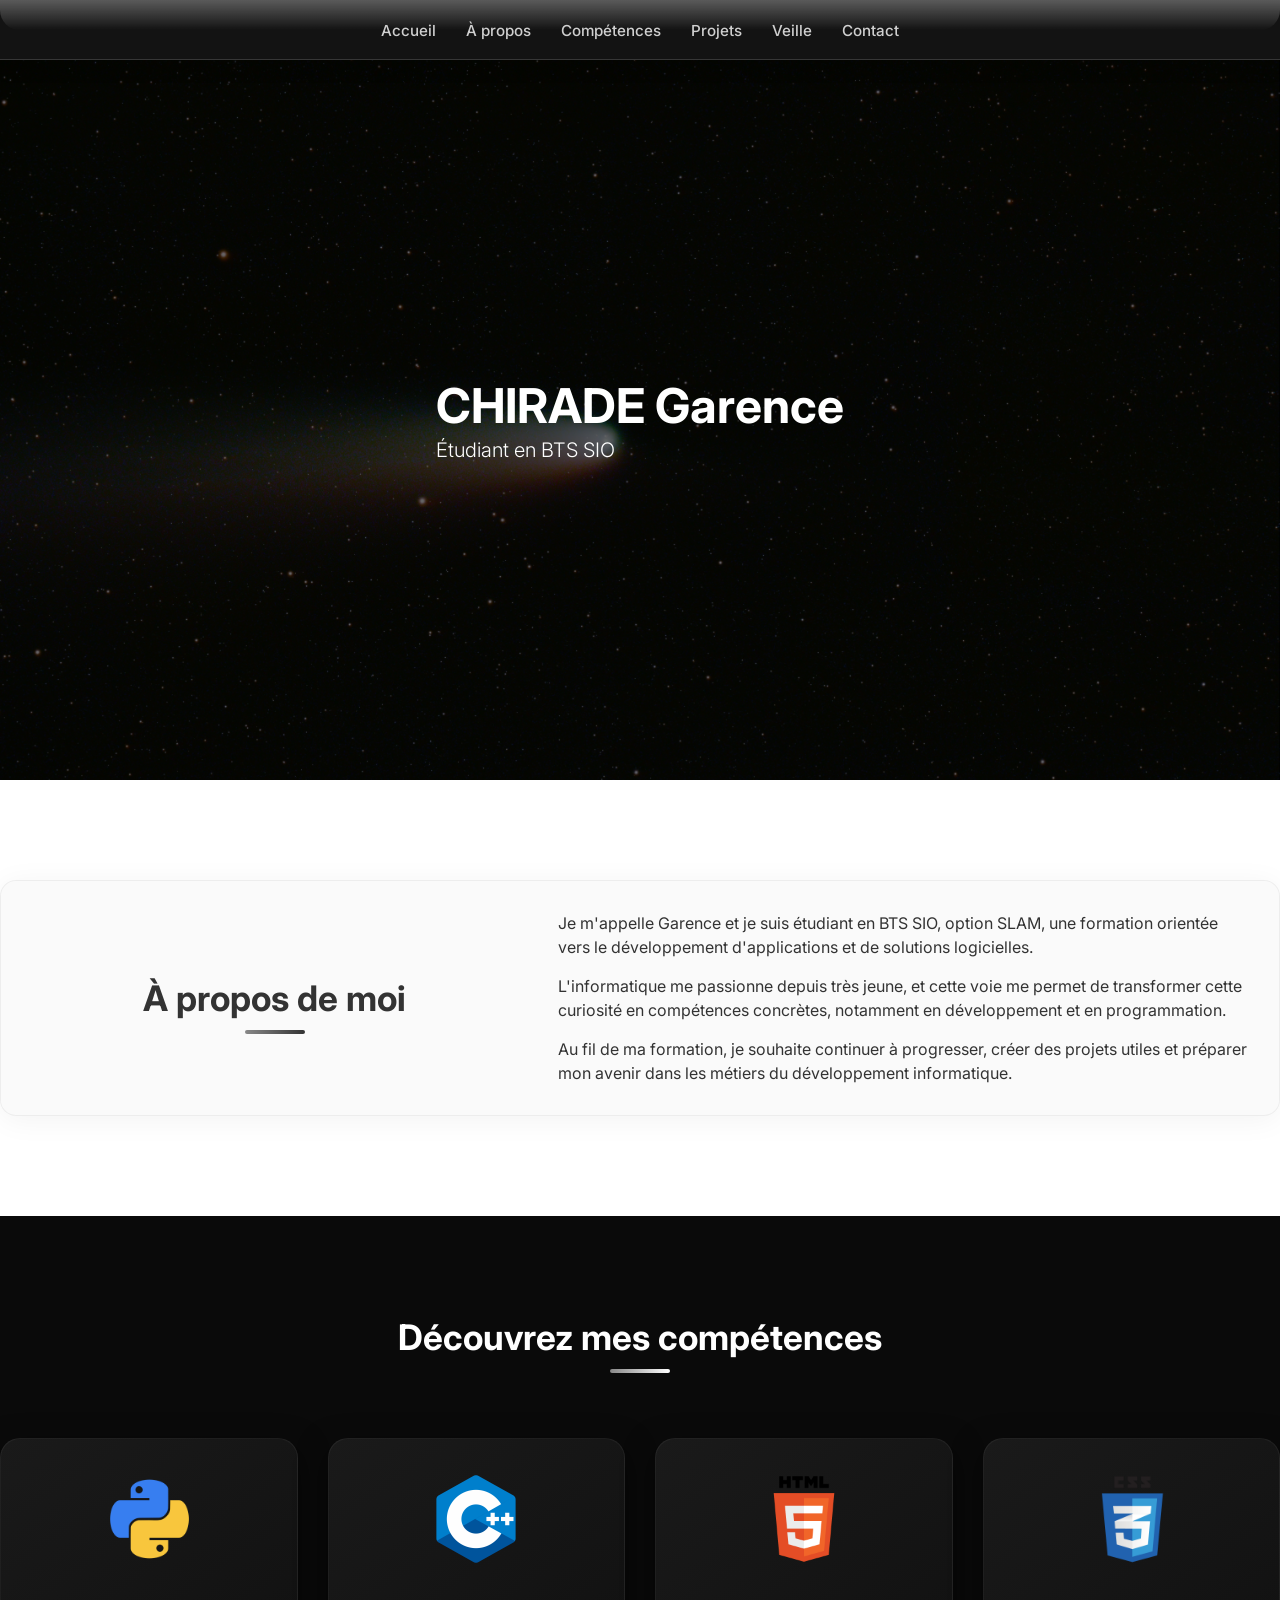
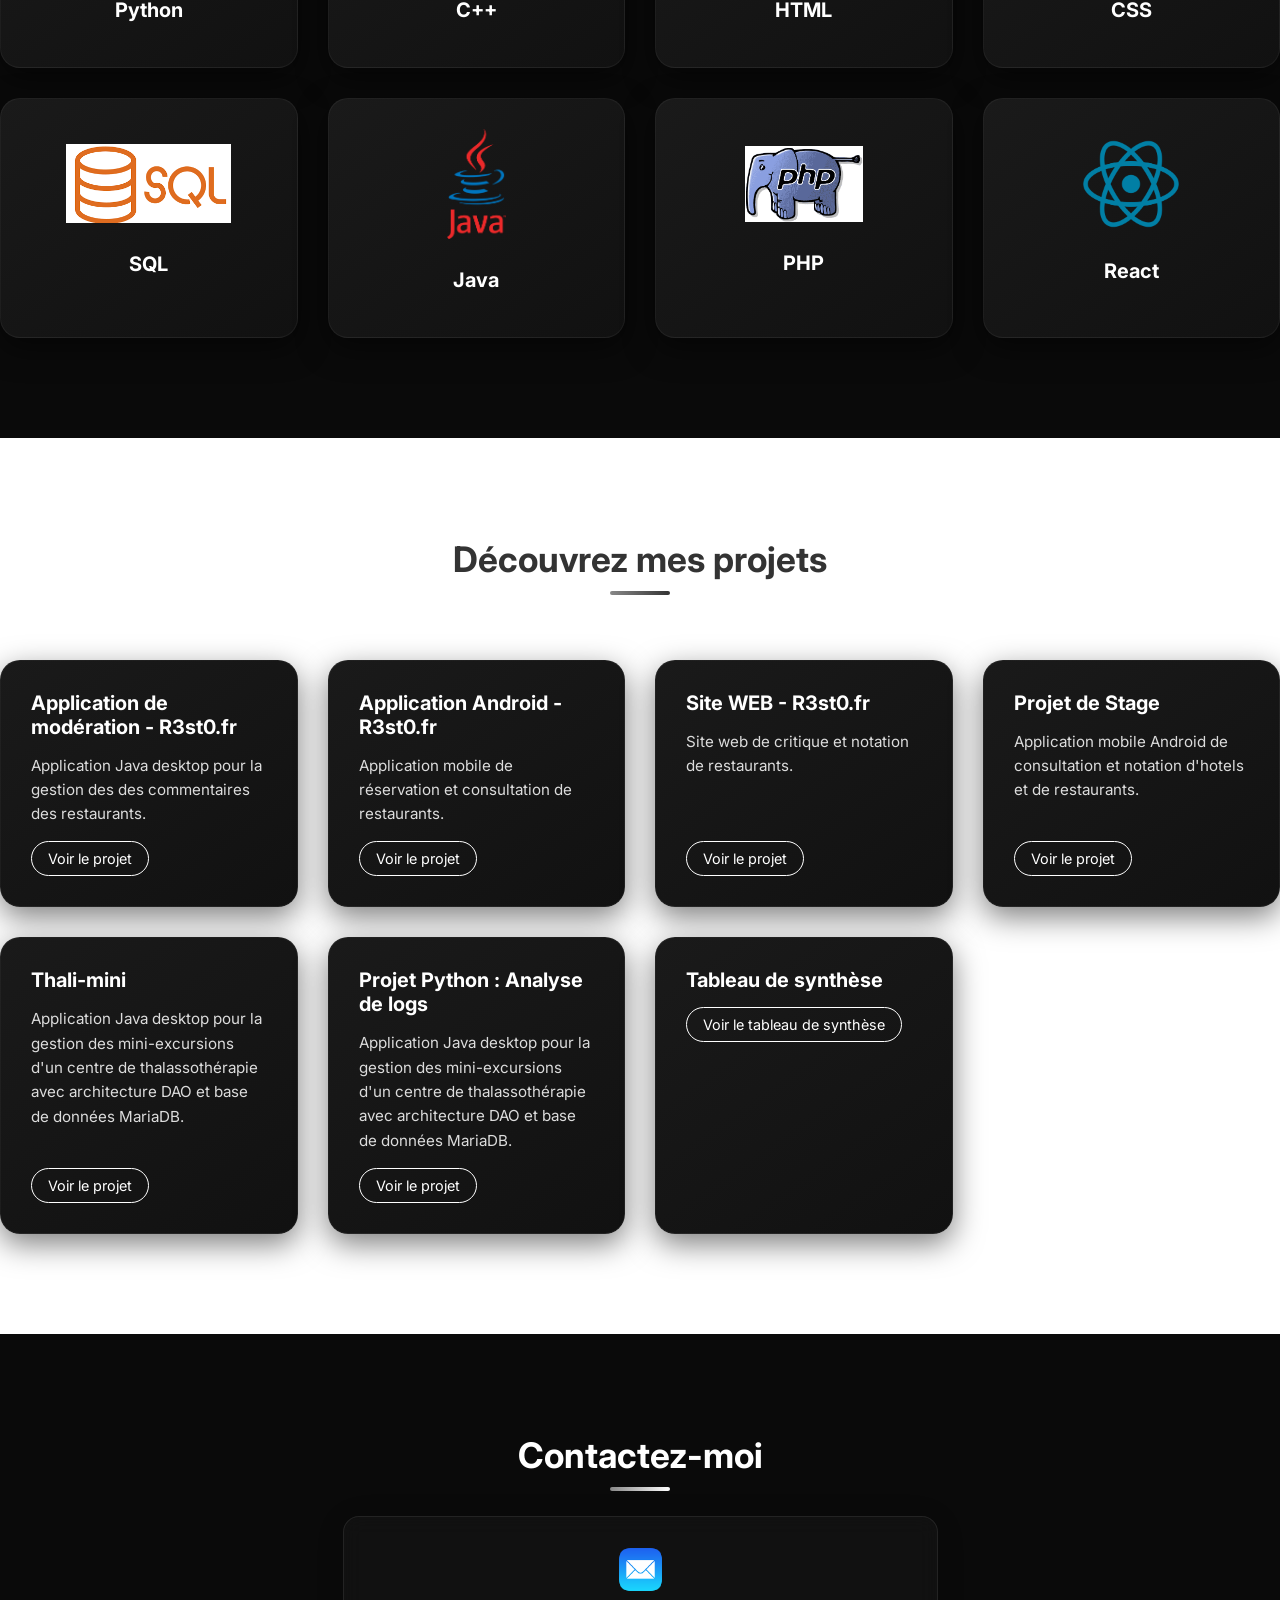
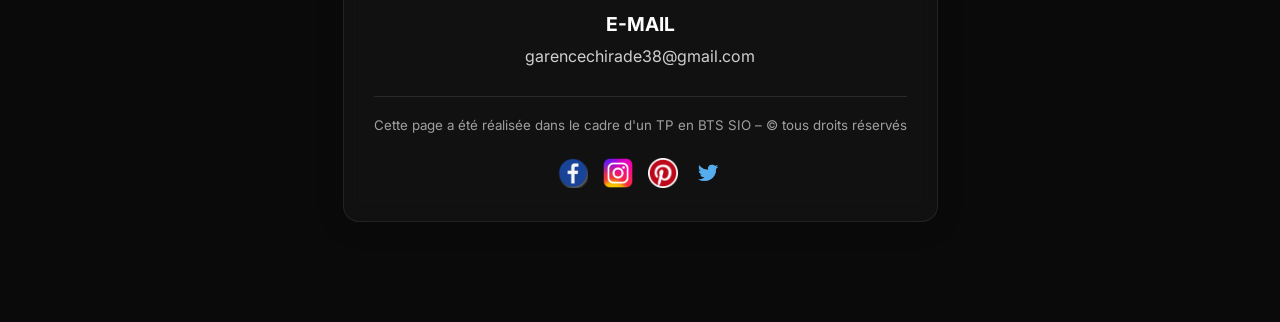
==== commit 179472d2: "prod e5" ====
--- a/main/index.html
+++ b/main/index.html
@@ -167,11 +167,15 @@
             <a href="../projets/projet4_application_AVI.html" class="btn-projet">Voir le projet</a>
           </div>
 
+          <!--
+
           <div class="premium-card-dark">
             <h3>Intranet</h3>
             <p>Application mobile Android de consultation et notation d'hotels et de restaurants.</p>
             <a href="../projets/projet3_intranet.html" class="btn-projet">Voir le projet</a>
           </div>
+
+          -->
 
           <div class="premium-card-dark">
             <h3>Thali-mini</h3>
